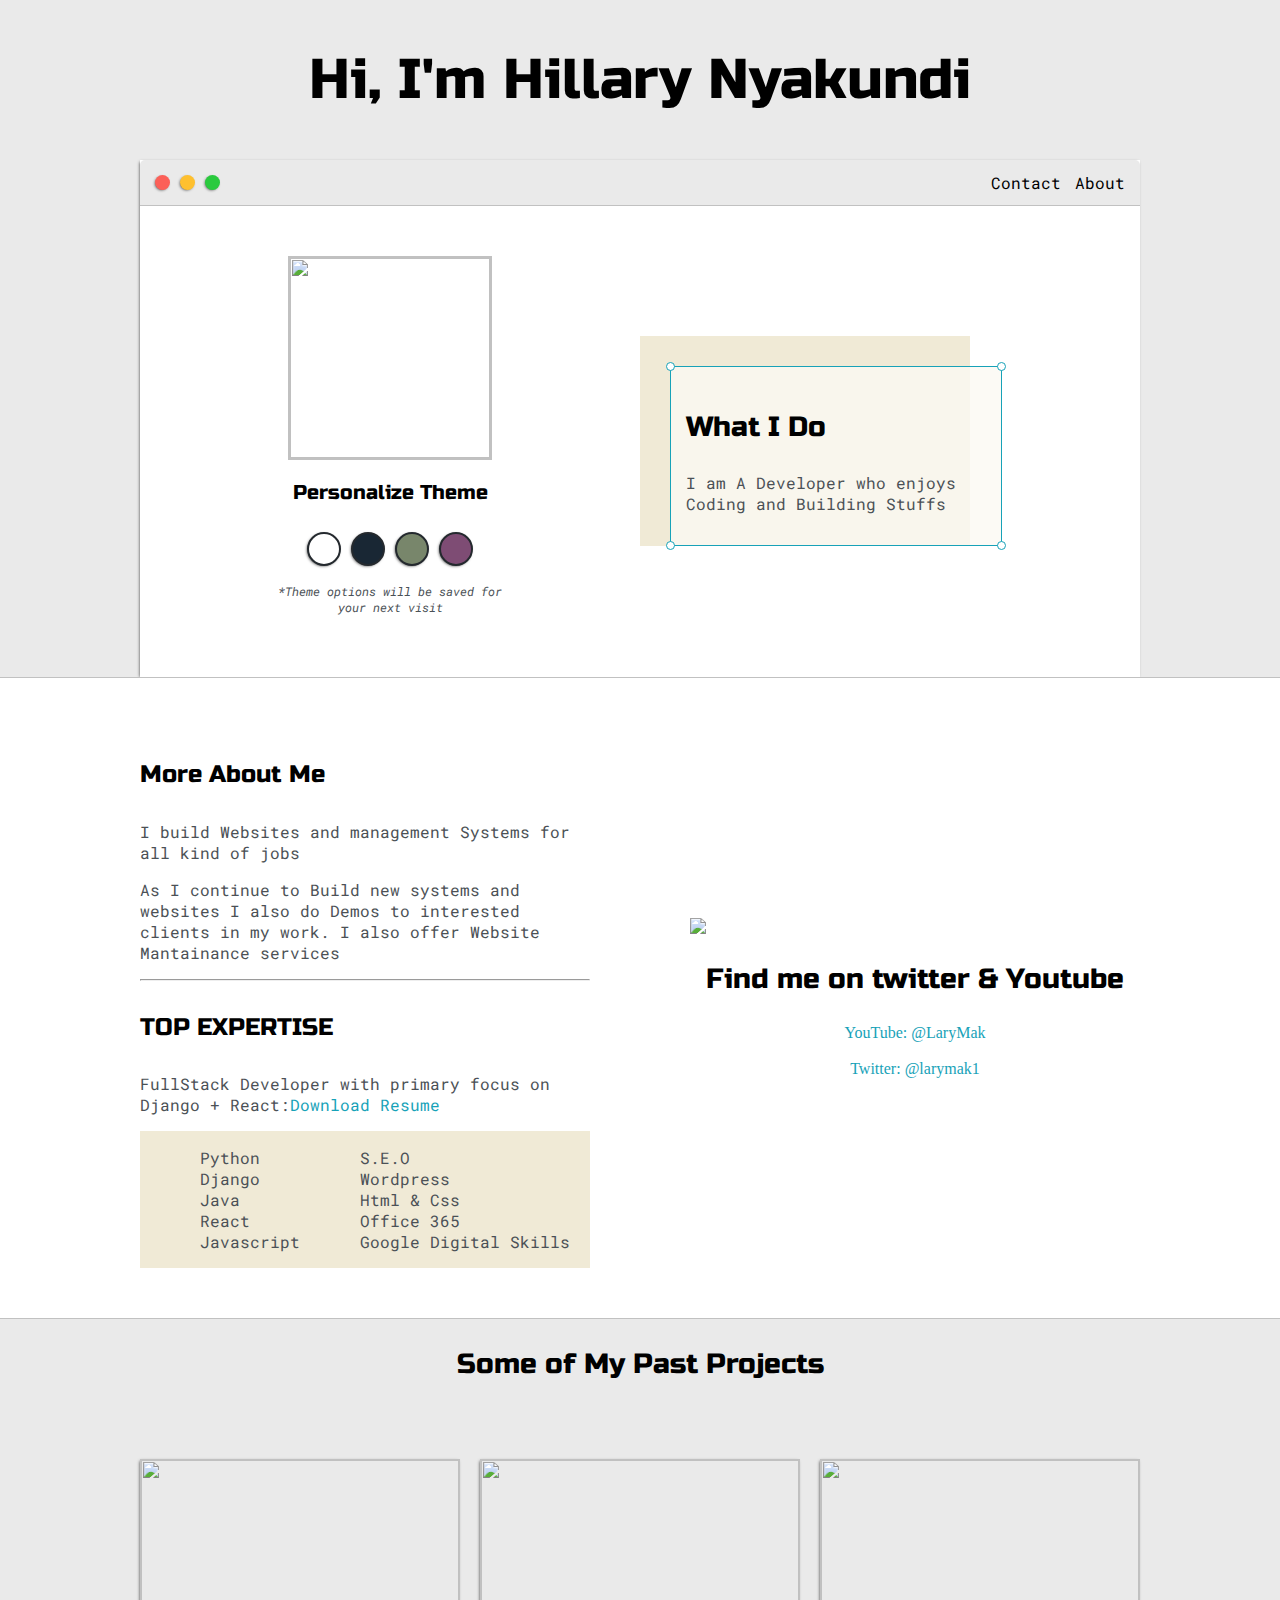
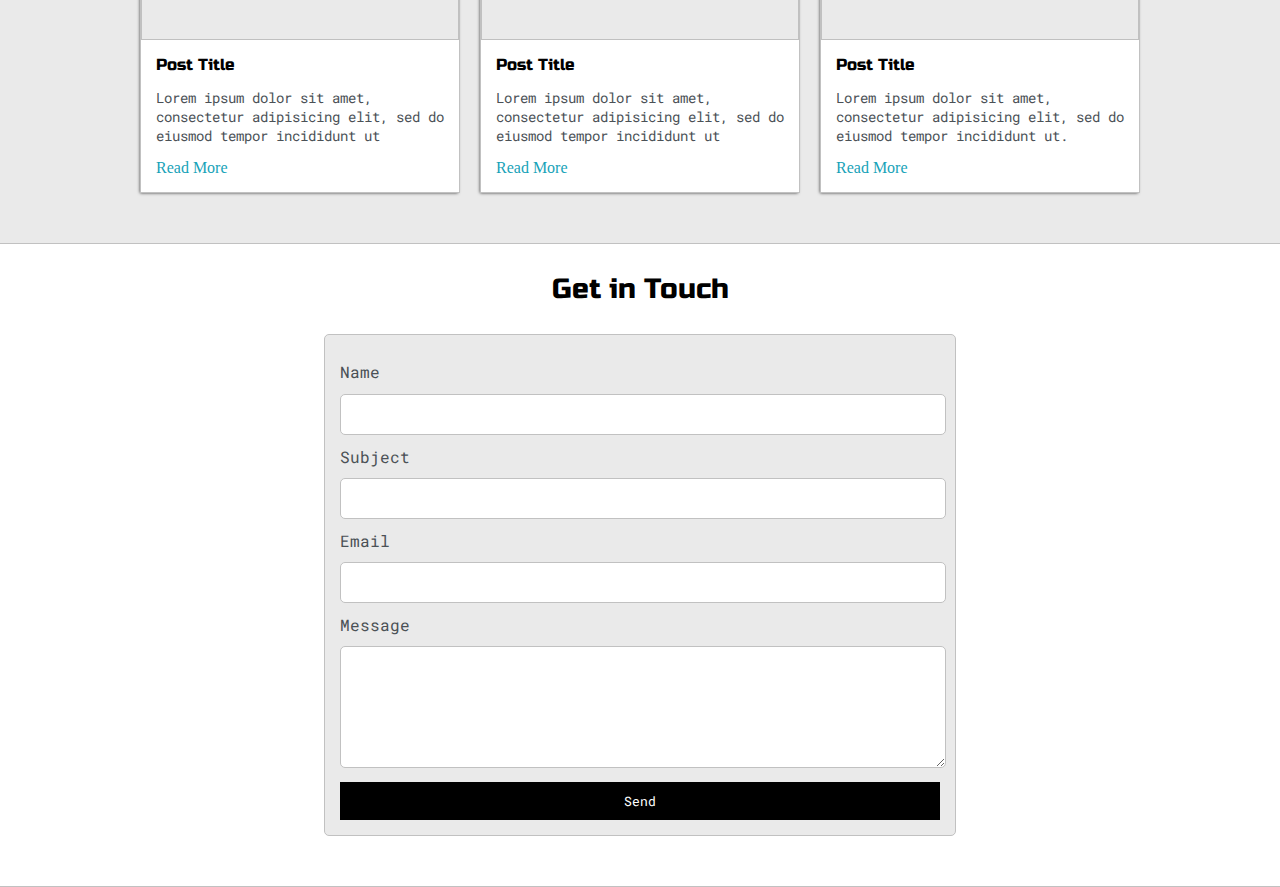
==== index.html @ bf17aab8 "The contain syour projects descriptions" ====
<!DOCTYPE html>
<html>
<head>
	<title>Hillary Nyakundi</title>

	<meta name="viewport" charset="utf-8" content="width=device-width, initial-scale, maximum-scale=1, minimum-scale=1"/>

	<link href="https://fonts.googleapis.com/css2?family=Russo+One&display=swap" rel="stylesheet">
	<link href="https://fonts.googleapis.com/css2?family=Roboto+Mono:wght@500&family=Russo+One&display=swap" rel="stylesheet">
	<link rel="stylesheet" type="text/css" href="default.css">
	<link id="theme-style" rel="stylesheet" type="text/css" href="">
</head>
<body>

<section class="s1">
	<div class="main-container">
		<div class="greeting-wrap">
			<h1>Hi, I'm Hillary Nyakundi</h1>
		</div>
		<div class="intro-wrapper">
			<div class="nav-wrapper">
				<div class="dots-wrapper">

					<div id="dot-1" class="browser-dot"></div>
					<div id="dot-2" class="browser-dot"></div>
					<div id="dot-3" class="browser-dot"></div>

				</div>
				<ul id="navigation">
					<li><a href="#">Contact</a></li>
					<li><a href="#">About</a></li>
				</ul>
			</div>
			<div class="left-column">
				<img id="profile-pik" src="images/post.jpg">
				<h5 style="text-align: center;line-height: 0;">Personalize Theme</h5>

				<div id="theme-option-wrapper">
					<div data-mode="light" id="light-mode" class="theme-dot"></div>
					<div data-mode="blue" id="blue-mode" class="theme-dot"></div>
					<div data-mode="green" id="green-mode" class="theme-dot"></div>
					<div data-mode="purple" id="purple-mode" class="theme-dot"></div>
				</div>
				<p id="settings-note">*Theme options will be saved for<br> your next visit</p>
			</div>
			<div class="right-column">
				<div id="preview-shadow">
					<div id="preview">
						<div id="corner-tl" class="corner"></div>
						<div id="corner-tr" class="corner"></div>
						<h3>What I Do</h3>
						<p>I am A Developer who enjoys Coding and Building Stuffs</p>
						<div id="corner-br" class="corner"></div>
						<div id="corner-bl" class="corner"></div>
					</div>
				</div>
			</div>
		</div>
	</div>
</section>

<section class="s2">
	<div class="main-container">

		<div class="about-wrapper">
			<div class="about-me">
				<h4>More About Me</h4>

				<p>I build Websites and management Systems for all kind of jobs</p>

				<p>As I continue to Build new systems and websites I also do Demos to interested clients in my work. I also offer Website Mantainance services</p>

				<hr>

				<h4>TOP EXPERTISE</h4>

				<p>FullStack Developer with primary focus on Django + React:<a target="_blank" href="resume.pdf">Download Resume</a></p>
				
				<div id="skills">
					<ul>
						<li>Python</li>
						<li>Django</li>
						<li>Java</li>
						<li>React</li>
						<li>Javascript</li>
						
					</ul>

					<ul>
						<li>S.E.O</li>
						<li>Wordpress</li>
						<li>Html & Css</li>
						<li>Office 365</li>
						<li>Google Digital Skills</li>
					</ul>
				</div>
			</div>

			<div class="social-links">
				<img id="social-image" src="images/late.png">
				<h3>Find me on twitter & Youtube</h3>
				<a target="_blank" href="#">YouTube: @LaryMak</a>
				<br>
				<a target="_blank" href="#">Twitter: @larymak1</a>
			</div>
		</div>

	</div>
</section>

<section class="s1">
	<div class="main-container">
		<h3 style="text-align: center;">Some of My Past Projects</h3>
		<div class="post-wrapper">

			<div>
				<div class="post">
					<img class="thumbnail" src="images/late.png">
					<div class="post-preview">
						<h6 class="post-title">Post Title</h6>
						<p class="post-intro">Lorem ipsum dolor sit amet, consectetur adipisicing elit, sed do eiusmod
						tempor incididunt ut</p>
						<a href="post.html">Read More</a>
					</div>
				</div>
			</div>

			<div>
				<div class="post">
					<img class="thumbnail" src="images/late.png">
					<div class="post-preview">
						<h6 class="post-title">Post Title</h6>
						<p class="post-intro">Lorem ipsum dolor sit amet, consectetur adipisicing elit, sed do eiusmod
						tempor incididunt ut</p>
						<a href="#">Read More</a>
					</div>
				</div>
			</div>

			<div>
				<div class="post">
					<img class="thumbnail" src="images/late.png">
					<div class="post-preview">
						<h6 class="post-title">Post Title</h6>
						<p class="post-intro">Lorem ipsum dolor sit amet, consectetur adipisicing elit, sed do eiusmod
						tempor incididunt ut.</p>
						<a href="#">Read More</a>
					</div>
				</div>
			</div>
		</div>
	</div>
</section>

<section class="s2">
	<div class="main-container">
		<h3 style="text-align: center;">Get in Touch</h3>

		<form id="contact-form">
			<label>Name</label>
			<input class="input-field" type="text" name="name">

			<label>Subject</label>
			<input class="input-field" type="text" name="subject">

			<label>Email</label>
			<input class="input-field" type="text" name="email">

			<label>Message</label>
			<textarea class="input-field" name="name"></textarea>

			<input id="submit-btn" type="submit" value="Send">
		</form>
	</div>
</section>

<script type="text/javascript" src="script.js"></script>

</body>
</html>
---- default.css ----
:root{
	--mainColor:#eaeaea;
	--secondaryColor:#fff;

	--borderColor:#c1c1c1;

	--mainText:black;
	--secondaryText:#4b5156;

	--themeDotBorder:#24292e;

	--previewShadow:#f0ead6;
	--previewBg:rgb(251, 249, 243, 0.8);

	--submitBtn: black;

}
html, body{
	padding: 0;
	margin: 0;
}

body *{
	transition: 0.3s;
}

h1, h2, h3, h4, h5, h6, strong{
	color: var(--mainText);
	font-family: 'Russo One', sans-serif;
	font-weight: 500;
}
p, li, span, label, input, textarea{
	color: var(--secondaryText);
	font-family: 'Roboto Mono', monospace;
}

a{
	text-decoration: none;
	color: #17a2b8;
}

ul{
	list-style: none;
}

h1{font-size: 56px;}
h2{font-size: 36px;}
h3{font-size: 28px;}
h4{font-size: 24px;}
h5{font-size: 20px;}
h6{font-size: 16px;}

.s1{
	background-color: var(--mainColor);
	border-bottom: 1px solid var(--borderColor);
	overflow: auto;
}

.s2{
	background-color: var(--secondaryColor);
	border-bottom: 1px solid var(--borderColor);
	overflow: auto;
}
.main-container{
	width: 1000px;
	margin: 0 auto;
}

.greeting-wrap{
	display: grid;
	text-align: center;
	align-content: center;
	min-height: 10em;
}

.intro-wrapper{
	background-color: var(--secondaryColor);
	border: 1px solid var(--borderColor)
	border-radius: 5px 5px 0 0;

	-webkit-box-shadow: 1px 1px 3px -1px rgba(0,0,0,0.75);
	-moz-box-shadow: -1px 1px 3px -1px rgba(0,0,0,0.75);
	box-shadow: -1px 1px 3px -1px rgba(0,0,0,0.75);
	/*box shadow generator*/
	display: grid;
	grid-template-columns: 1fr 1fr;
	grid-template-areas: 
	'nav-wrapper nav-wrapper'
	'left-column right-column'
	;
}

.nav-wrapper{
	grid-area: nav-wrapper;
	border-bottom: 1px solid var(--borderColor);
	display: flex;
	border-radius: 5px 5px 0 0;
	justify-content: space-between;
	align-items: center;
	background-color: var(--mainColor)
}

#navigation a{
	color: var(--mainText)
}

.dots-wrapper{
	display: flex;
	padding: 10px;
}

.browser-dot{
	background-color: black;
	height: 15px;
	width: 15px;
	border-radius: 50%;
	margin: 5px;
	-webkit-box-shadow: 1px 1px 3px -1px rgba(0,0,0,0.75);
	-moz-box-shadow: -1px 1px 3px -1px rgba(0,0,0,0.75);
	box-shadow: -1px 1px 3px -1px rgba(0,0,0,0.75);
}

#dot-1{
	background-color: #fc6058;
}

#dot-2{
	background-color: #fec02f;
}

#dot-3{
	background-color: #2aca3e;
}

#navigation{
	margin: 0;
	padding: 10px;
}

#navigation li{
	display: inline-block;
	margin-right: 5px;
	margin-left: 5px;  
}

.left-column{
	grid-area: left-column;
	padding-top: 50px;
	padding-bottom: 50px;
}

#profile-pik{
	display: block;
	margin: 0 auto;
	height: 200px;
	width: 200px;
	object-fit: cover;
	border: 2px solid var(--borderColor)
}

#theme-option-wrapper{
	display: flex;
	justify-content: center;
}

.theme-dot{
	height: 30px;
	width: 30px;
	background-color: black;
	border-radius: 50%;
	margin: 5px;
	border: 2px solid var(--themeDotBorder); 

	-webkit-box-shadow: 1px 1px 3px -1px rgba(0,0,0,0.75);
	-moz-box-shadow: -1px 1px 3px -1px rgba(0,0,0,0.75);
	box-shadow: -1px 1px 3px -1px rgba(0,0,0,0.75);
	cursor: pointer;
}

.theme-dot:hover{
	border-width: 5px;
}

#light-mode{
	background-color: #fff;
}

#blue-mode{
	background-color: #192734;
}

#green-mode{
	background-color: #78866b;
}

#purple-mode{
	background-color: #7e4c74;
}

#settings-note{
	font-size: 12px;
	font-style: italic;
	text-align: center;
}

.right-column{
	grid-area: right-column;
	display: grid;
	align-content: center;
	padding-top: 50px;
	padding-bottom: 50px;
}

#preview{
	width: 300px;
	border: 1.5px solid #17a2b8;
	background-color: var(--previewBg);
	padding: 15px;
	position: relative;
}

#preview-shadow{
	background-color: var(--previewShadow);
	width: 300px;
	height: 180px;
	padding-left: 30px;
	padding-top: 30px;
}

.corner{
	width: 7px;
	height: 7px;
	border-radius: 50%;
	border: 1.5px solid #17a2b8;
	background-color: #fff;
	position: absolute;
}

#corner-tl{
	top: -5px;
	left: -5px;
}

#corner-tr{
	top: -5px;
	right: -5px;
}

#corner-br{
	bottom: -5px;
	right: -5px;
}

#corner-bl{
	bottom: -5px;
	left: -5px;
}

.about-wrapper{
	display: grid;
	grid-template-columns: repeat(auto-fit, minmax(320px, 1fr)); 
	padding-bottom: 50px;
	padding-top: 50px;
	gap:100px;
}

#skills{
	display: flex;
	justify-content: space-evenly;
	background-color: var(--previewShadow);
}

.social-links{
	display: grid;
	align-content: center;
	text-align: center;
}

#social-image{
	width: 100%;
}

.post-wrapper{
	display: grid;
	grid-template-columns: repeat(auto-fit, 320px);
	gap: 20px;
	justify-content: center;
	padding-top: 50px;
	padding-bottom: 50px;
}

.post{
	border:1px solid var(--borderColor);
	-webkit-box-shadow: 1px 1px 3px -1px rgba(0,0,0,0.75);
	-moz-box-shadow: -1px 1px 3px -1px rgba(0,0,0,0.75);
	box-shadow: -1px 1px 3px -1px rgba(0,0,0,0.75);
}

.post-preview{
	background-color: #fff;
	padding: 15px;
}

.post-title{
	color: black;
	margin: 0;
}

.post-intro{
	color: #4b5156;
	font-size: 14px;
}

.thumbnail{
	width: 100%;
	height: 180px;
	display: block;
	object-fit: cover;
}

#contact-form{
	display: block;
	max-width: 600px;
	margin: 0 auto;
	border: 1px solid var(--borderColor);
	padding: 15px;
	border-radius: 5px;
	background-color: var(--mainColor);
	margin-bottom: 50px;
}

#contact-form label{
	line-height: 2.7em;
}

#contact-form textarea{
	min-height: 100px;
	font-size: 14px;
}

.input-field{
	width: 100%;
	padding-top: 10px;
	padding-bottom:10px; 
	background-color: var(--secondaryColor);
	border-radius: 5px;
	border:1px solid var(--borderColor);
	font-size: 14px;
}

#submit-btn{
	margin-top: 10px;
	width: 100%;
	padding-top: 10px;
	padding-bottom: 10px;
	color: #fff;
	background-color: var(--submitBtn);
	border:none;
}

@media screen and (max-width: 1000px){
	.main-container{
		width: 95%;
	}
}

@media screen and (max-width: 800px){
	.intro-wrapper{
		grid-template-columns: 1fr;
		grid-template-areas: 
		'nav-wrapper'
		'left-column'
		'right-column'
		;
	}
	.right-column{
		justify-content: center;
	}
}
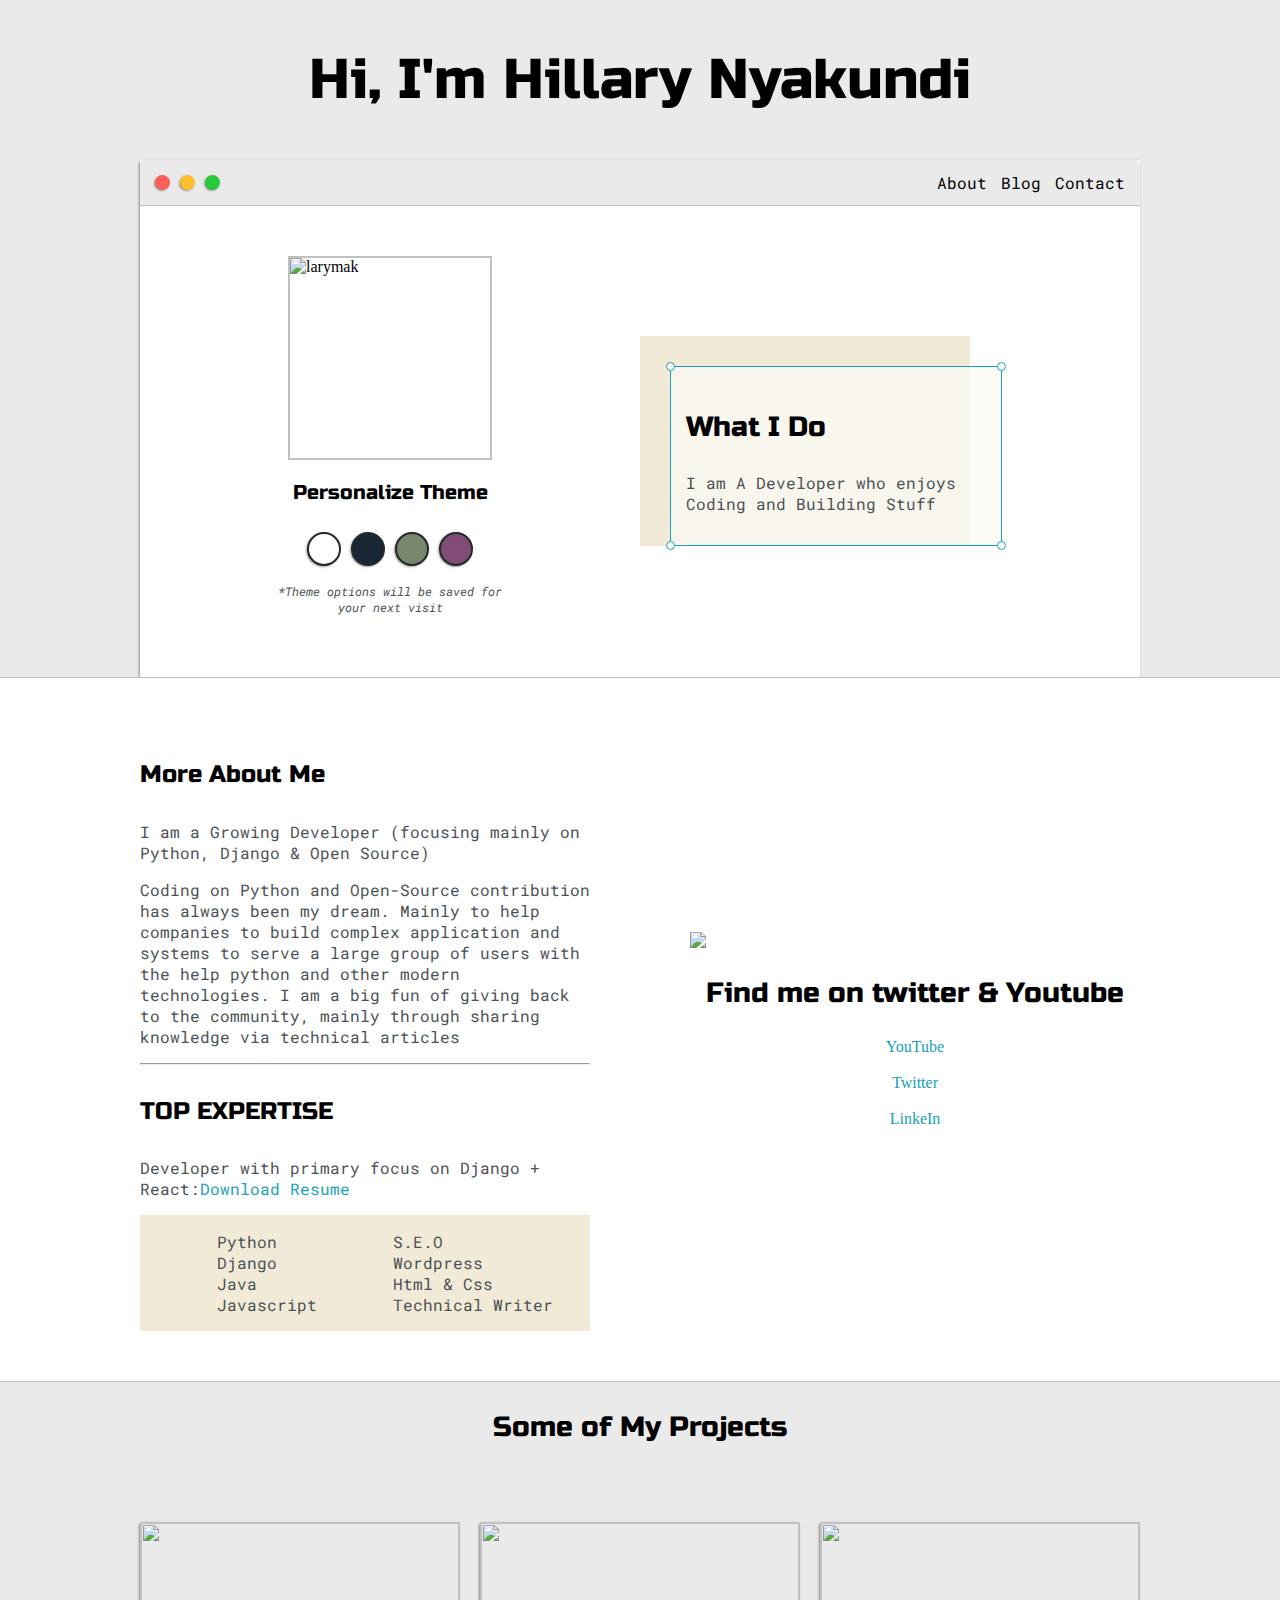
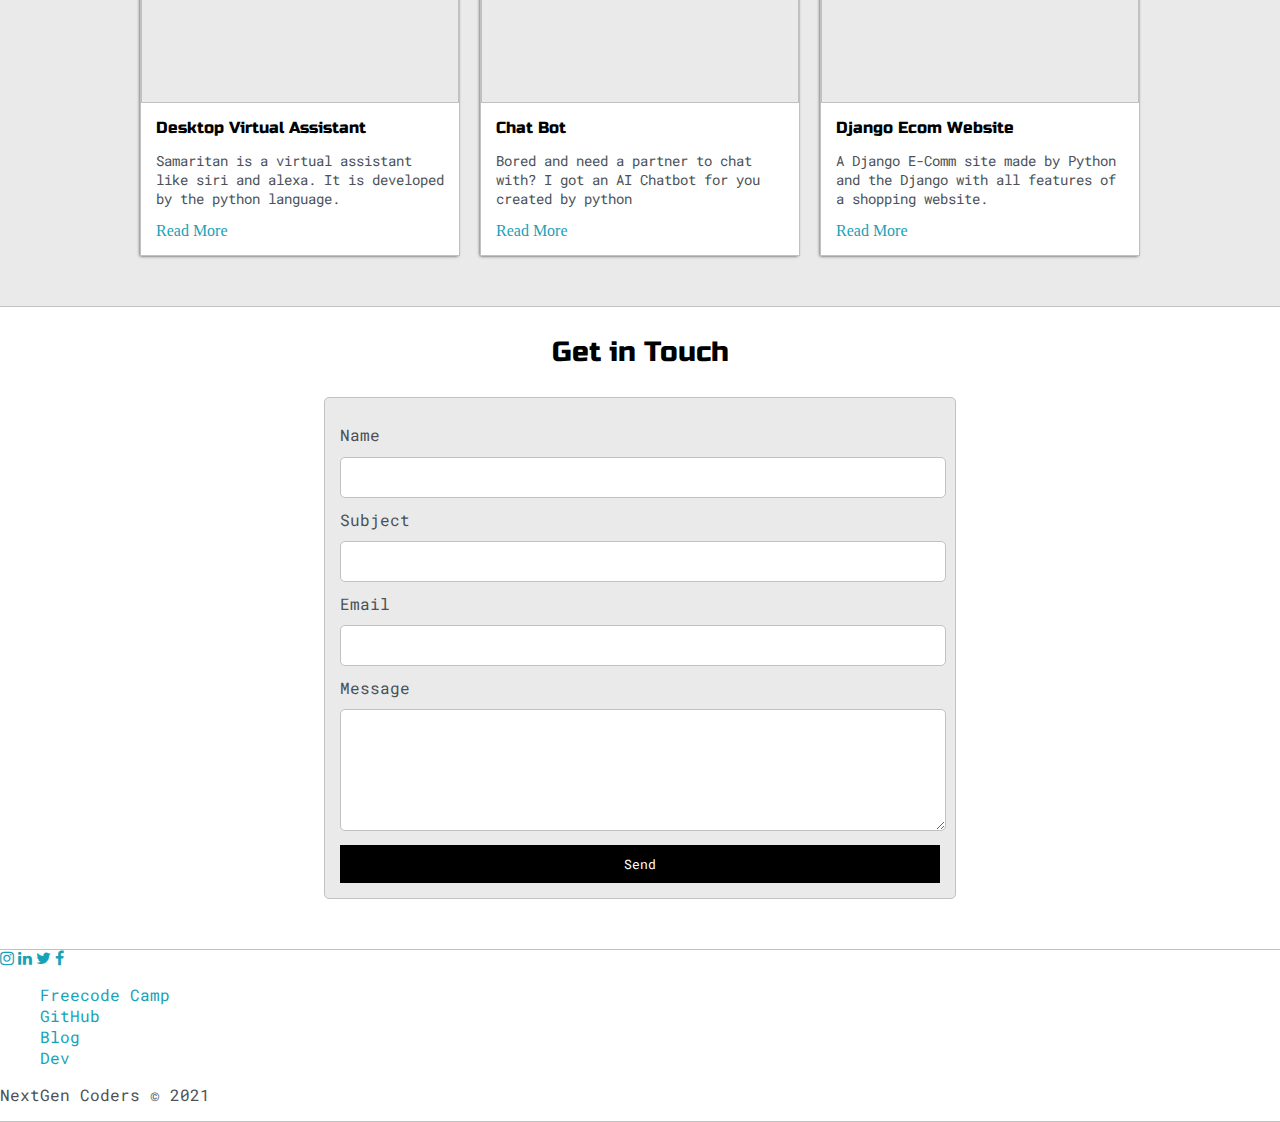
==== commit 3931db85: "Updated on about me" ====
--- a/index.html
+++ b/index.html
@@ -1,12 +1,16 @@
 <!DOCTYPE html>
-<html>
+<html lang="en">
 <head>
-	<title>Hillary Nyakundi</title>
+	<title>Hillary Nyakundi:  Growing Developer</title>
+
+	<meta name="description" content="Hillary Nyakundi 'Growing Developer'   is a self-taught Developer on both Front End and Use of CMS.
+	Also loves Python, from Nairobi, Kenya">
 
 	<meta name="viewport" charset="utf-8" content="width=device-width, initial-scale, maximum-scale=1, minimum-scale=1"/>
 
 	<link href="https://fonts.googleapis.com/css2?family=Russo+One&display=swap" rel="stylesheet">
 	<link href="https://fonts.googleapis.com/css2?family=Roboto+Mono:wght@500&family=Russo+One&display=swap" rel="stylesheet">
+	<link rel="stylesheet" href="https://cdnjs.cloudflare.com/ajax/libs/font-awesome/4.7.0/css/font-awesome.css" />
 	<link rel="stylesheet" type="text/css" href="default.css">
 	<link id="theme-style" rel="stylesheet" type="text/css" href="">
 </head>
@@ -27,12 +31,13 @@
 
 				</div>
 				<ul id="navigation">
-					<li><a href="#">Contact</a></li>
-					<li><a href="#">About</a></li>
+					<li><a href="#about-me">About</a></li>
+					<li><a href="https://larymak.hashnode.dev/">Blog</a></li>
+					<li><a href="#contact">Contact</a></li>
 				</ul>
 			</div>
 			<div class="left-column">
-				<img id="profile-pik" src="images/post.jpg">
+				<img id="profile-pik" src="images/prof.png" alt="larymak">
 				<h5 style="text-align: center;line-height: 0;">Personalize Theme</h5>
 
 				<div id="theme-option-wrapper">
@@ -49,7 +54,7 @@
 						<div id="corner-tl" class="corner"></div>
 						<div id="corner-tr" class="corner"></div>
 						<h3>What I Do</h3>
-						<p>I am A Developer who enjoys Coding and Building Stuffs</p>
+						<p>I am A Developer who enjoys Coding and Building Stuff</p>
 						<div id="corner-br" class="corner"></div>
 						<div id="corner-bl" class="corner"></div>
 					</div>
@@ -64,24 +69,24 @@
 
 		<div class="about-wrapper">
 			<div class="about-me">
-				<h4>More About Me</h4>
-
-				<p>I build Websites and management Systems for all kind of jobs</p>
-
-				<p>As I continue to Build new systems and websites I also do Demos to interested clients in my work. I also offer Website Mantainance services</p>
+				<h4 id="about-me">More About Me</h4>
+
+				<p>I am a Growing Developer (focusing mainly on Python, Django & Open Source)</p>
+
+				<p>Coding on Python and Open-Source contribution has always been my dream. Mainly to help companies to build complex application and systems to serve a large group of users with the help python and other modern technologies.
+					I am a big fun of giving back to the community, mainly through sharing knowledge via technical articles</p>
 
 				<hr>
 
 				<h4>TOP EXPERTISE</h4>
 
-				<p>FullStack Developer with primary focus on Django + React:<a target="_blank" href="resume.pdf">Download Resume</a></p>
+				<p>Developer with primary focus on Django + React:<a target="_blank" href="./images/resume.pdf">Download Resume</a></p>
 				
 				<div id="skills">
 					<ul>
 						<li>Python</li>
 						<li>Django</li>
 						<li>Java</li>
-						<li>React</li>
 						<li>Javascript</li>
 						
 					</ul>
@@ -90,18 +95,19 @@
 						<li>S.E.O</li>
 						<li>Wordpress</li>
 						<li>Html & Css</li>
-						<li>Office 365</li>
-						<li>Google Digital Skills</li>
+						<li>Technical Writer</li>
 					</ul>
 				</div>
 			</div>
 
 			<div class="social-links">
-				<img id="social-image" src="images/late.png">
+				<img id="social-image" src="images/cover.png">
 				<h3>Find me on twitter & Youtube</h3>
-				<a target="_blank" href="#">YouTube: @LaryMak</a>
+				<a target="_blank" href="https://www.youtube.com/channel/UCrT1ARRZfLOuf6nc_97eXEg">YouTube</a>
 				<br>
-				<a target="_blank" href="#">Twitter: @larymak1</a>
+				<a target="_blank" href="https://twitter.com/larymak1">Twitter</a>
+				<br>
+				<a target="_blank" href="https://www.linkedin.com/in/hillary-nyakundi-3a64b11ab/">LinkeIn</a>
 			</div>
 		</div>
 
@@ -110,16 +116,16 @@
 
 <section class="s1">
 	<div class="main-container">
-		<h3 style="text-align: center;">Some of My Past Projects</h3>
+		<h3 style="text-align: center;">Some of My Projects</h3>
 		<div class="post-wrapper">
 
 			<div>
 				<div class="post">
-					<img class="thumbnail" src="images/late.png">
+					<img class="thumbnail" src="images/virtual.jpg">
 					<div class="post-preview">
-						<h6 class="post-title">Post Title</h6>
-						<p class="post-intro">Lorem ipsum dolor sit amet, consectetur adipisicing elit, sed do eiusmod
-						tempor incididunt ut</p>
+						<h6 class="post-title">Desktop Virtual Assistant</h6>
+						<p class="post-intro">Samaritan is a virtual assistant like siri and alexa. 
+							It is developed by the python language.</p>
 						<a href="post.html">Read More</a>
 					</div>
 				</div>
@@ -127,24 +133,25 @@
 
 			<div>
 				<div class="post">
-					<img class="thumbnail" src="images/late.png">
+					<img class="thumbnail" src="images/chat.jpeg">
 					<div class="post-preview">
-						<h6 class="post-title">Post Title</h6>
-						<p class="post-intro">Lorem ipsum dolor sit amet, consectetur adipisicing elit, sed do eiusmod
-						tempor incididunt ut</p>
-						<a href="#">Read More</a>
+						<h6 class="post-title">Chat Bot</h6>
+						<p class="post-intro">Bored and need a partner to chat with? I got an AI Chatbot for you							
+							created by python</p>
+						<a href="https://github.com/larymak/chatbot/tree/master">Read More</a>
 					</div>
 				</div>
 			</div>
 
 			<div>
 				<div class="post">
-					<img class="thumbnail" src="images/late.png">
+					<img class="thumbnail" src="images/ecom.png">
 					<div class="post-preview">
-						<h6 class="post-title">Post Title</h6>
-						<p class="post-intro">Lorem ipsum dolor sit amet, consectetur adipisicing elit, sed do eiusmod
-						tempor incididunt ut.</p>
-						<a href="#">Read More</a>
+						<h6 class="post-title">Django Ecom Website</h6>
+						<p class="post-intro">A Django E-Comm site made by Python and the Django with all
+							features of a shopping website.
+						</p>
+						<a href="https://github.com/larymak/Django-Ecom-Website">Read More</a>
 					</div>
 				</div>
 			</div>
@@ -154,17 +161,17 @@
 
 <section class="s2">
 	<div class="main-container">
-		<h3 style="text-align: center;">Get in Touch</h3>
-
-		<form id="contact-form">
+		<h3 id="contact" style="text-align: center;">Get in Touch</h3>
+
+		<form id="contact-form" action="https://formsubmit.co/larymak4@gmail.com" method="POST">
 			<label>Name</label>
-			<input class="input-field" type="text" name="name">
+			<input class="input-field" type="text" name="name" required>
 
 			<label>Subject</label>
 			<input class="input-field" type="text" name="subject">
 
 			<label>Email</label>
-			<input class="input-field" type="text" name="email">
+			<input class="input-field" type="text" name="email" required>
 
 			<label>Message</label>
 			<textarea class="input-field" name="name"></textarea>
@@ -174,7 +181,26 @@
 	</div>
 </section>
 
+<section class="s2">
+	<div class="footer-basic">
+		<footer>
+			<div class="social">
+				<a target="_blank" href="https://www.instagram.com/nextgencoders/"><i class="fa fa-instagram"></i></a>
+				<a target="_blank" href="https://www.linkedin.com/in/hillary-nyakundi-3a64b11ab/"><i class="fa fa-linkedin"></i></a>
+				<a target="_blank" href="https://twitter.com/larymak1"><i class="fa fa-twitter"></i></a>
+				<a target="_blank" href="#"><i class="fa fa-facebook"></i></a>
+			</div>
+			<ul class="list-inline">
+				<li class="list-inline-item"><a href="https://www.freecodecamp.org/news/author/larymak/">Freecode Camp</a></li>
+				<li class="list-inline-item"><a href="https://github.com/larymak">GitHub</a></li>
+				<li class="list-inline-item"><a href="https://larymak.hashnode.dev/">Blog</a></li>				
+				<li class="list-inline-item"><a href="https://dev.to/larymak">Dev</a></li>
+			</ul>
+			<p class="copyright">NextGen Coders © 2021</p>
+		</footer>
+	</div>
+</section>
 <script type="text/javascript" src="script.js"></script>
 
 </body>
-</html>+</html>
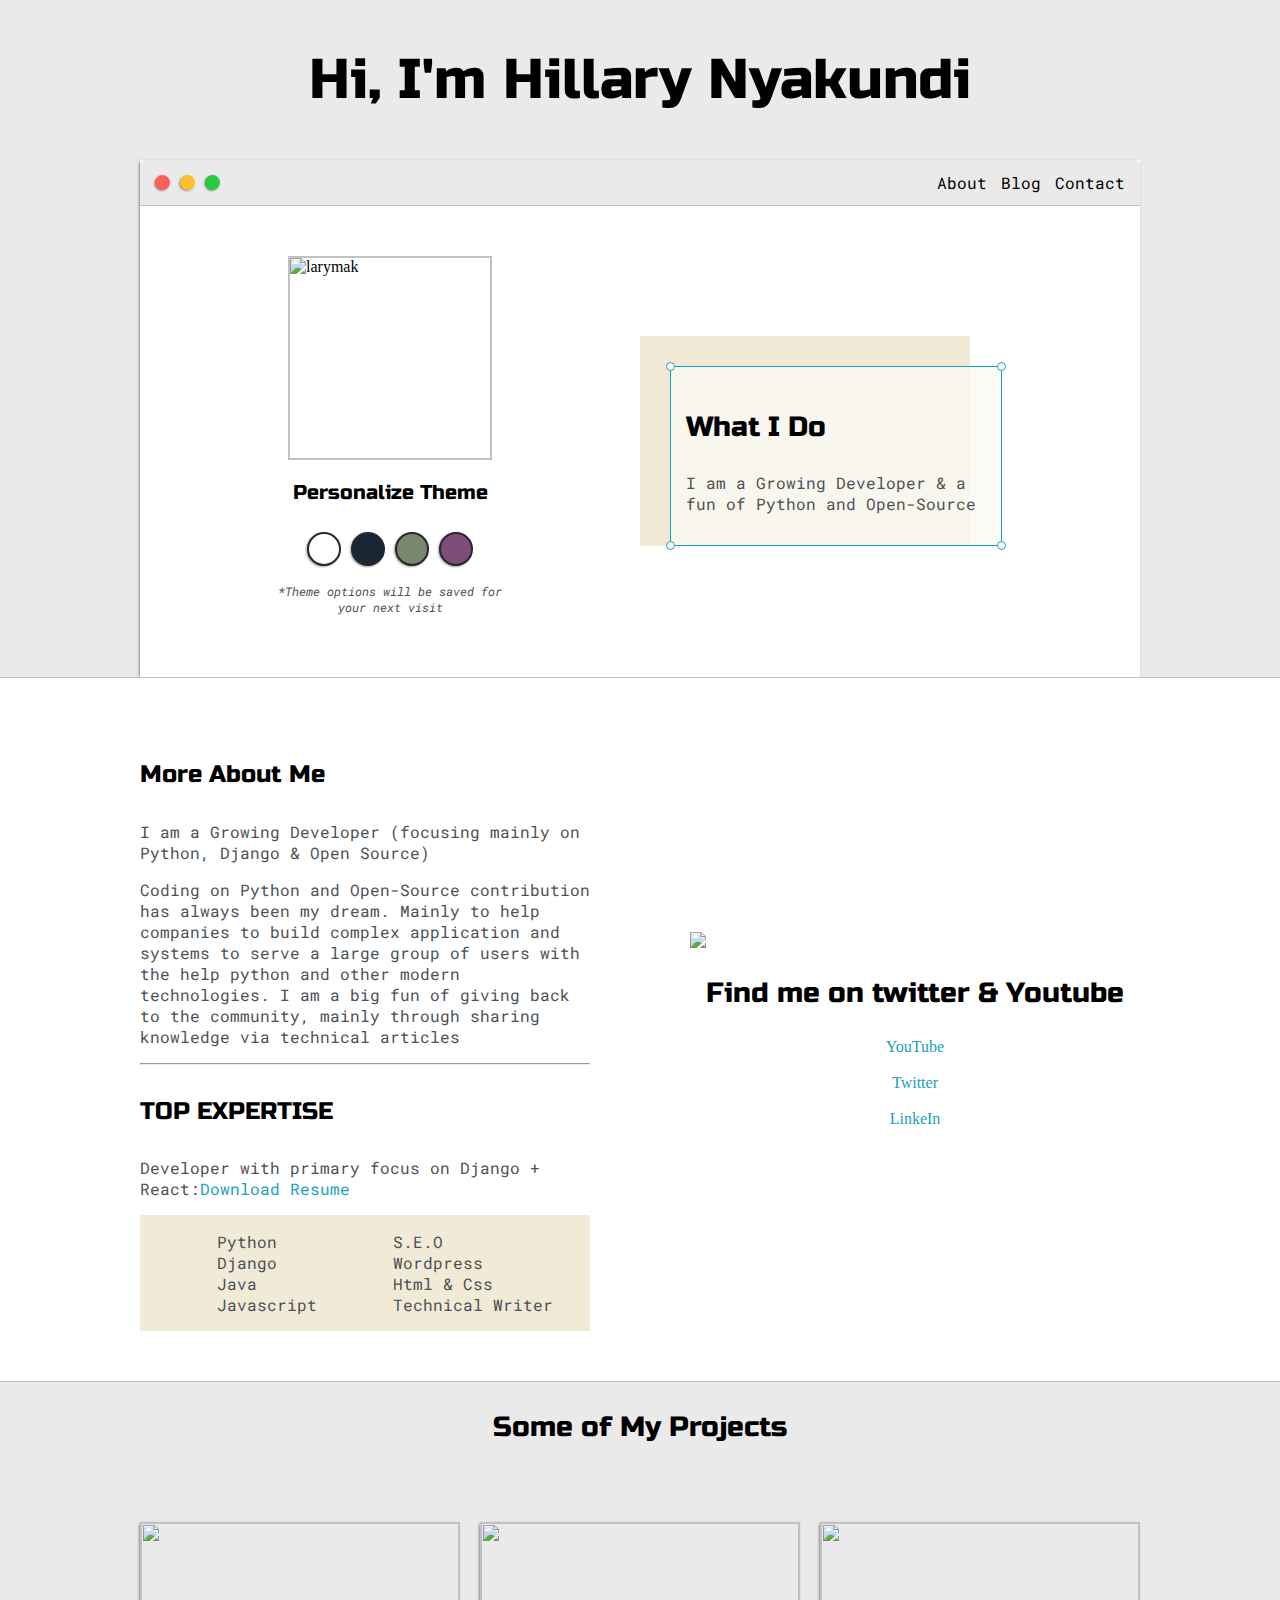
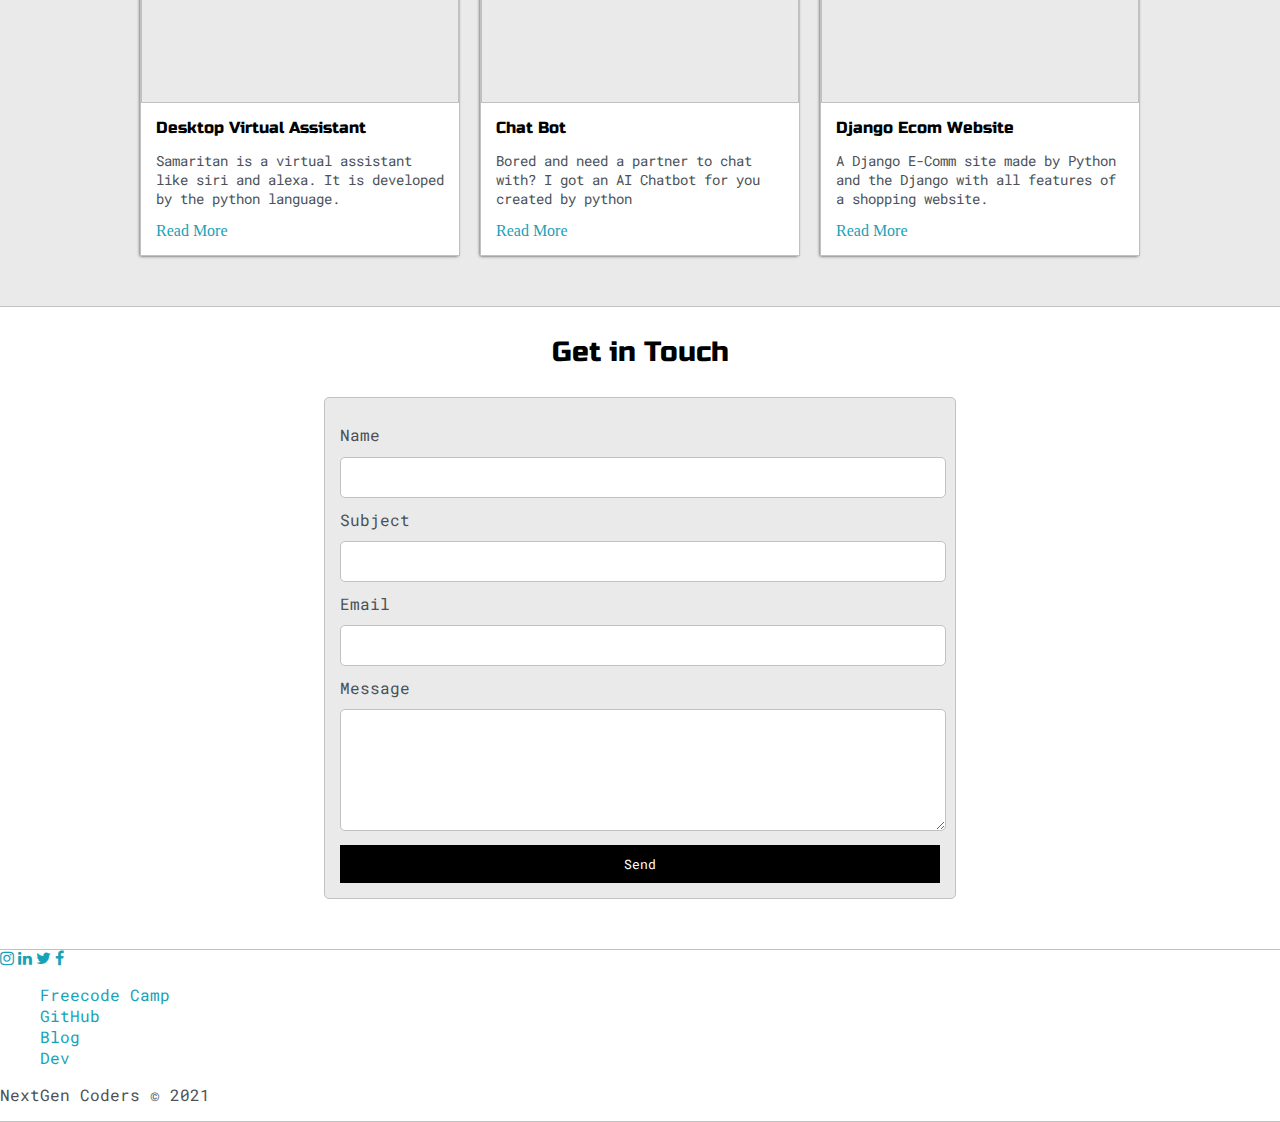
==== commit 79d3eff6: "Update index.html" ====
--- a/index.html
+++ b/index.html
@@ -54,7 +54,7 @@
 						<div id="corner-tl" class="corner"></div>
 						<div id="corner-tr" class="corner"></div>
 						<h3>What I Do</h3>
-						<p>I am A Developer who enjoys Coding and Building Stuff</p>
+						<p>I am a Growing Developer & a fun of Python and Open-Source</p>
 						<div id="corner-br" class="corner"></div>
 						<div id="corner-bl" class="corner"></div>
 					</div>
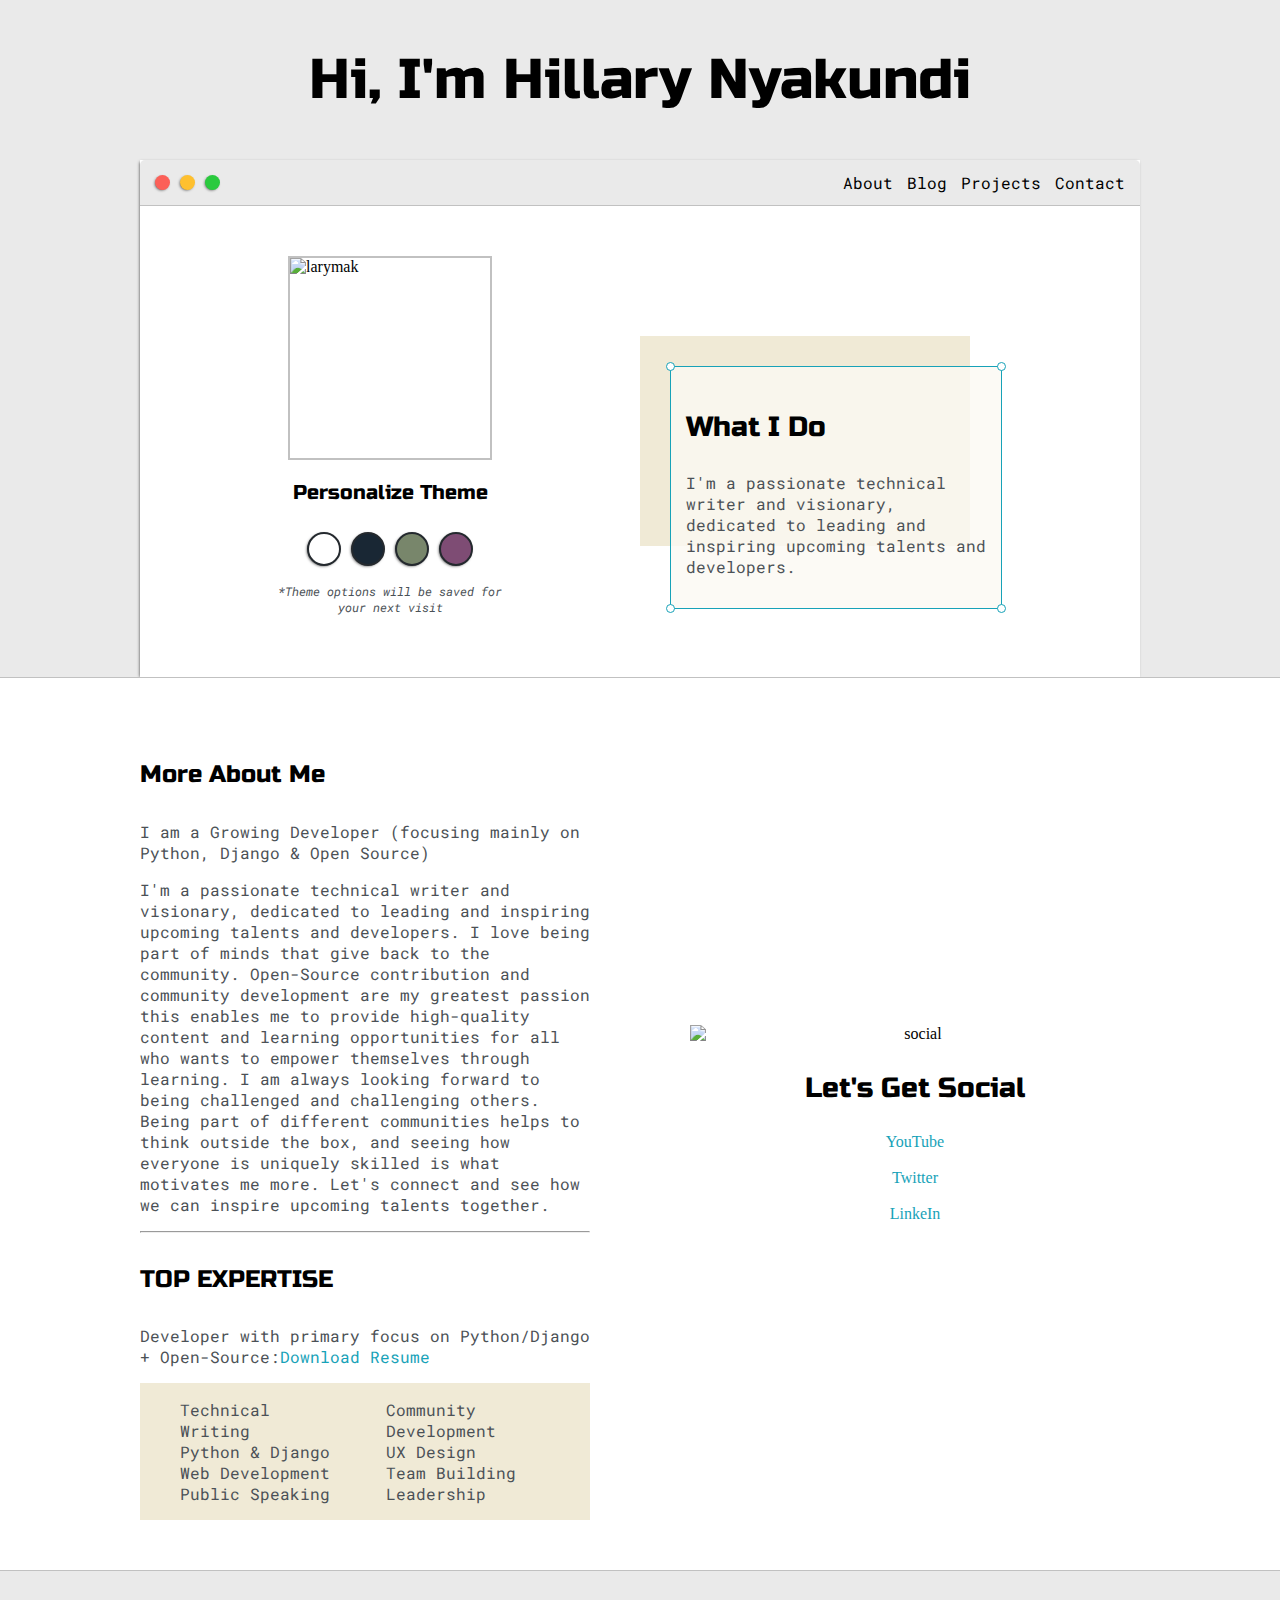
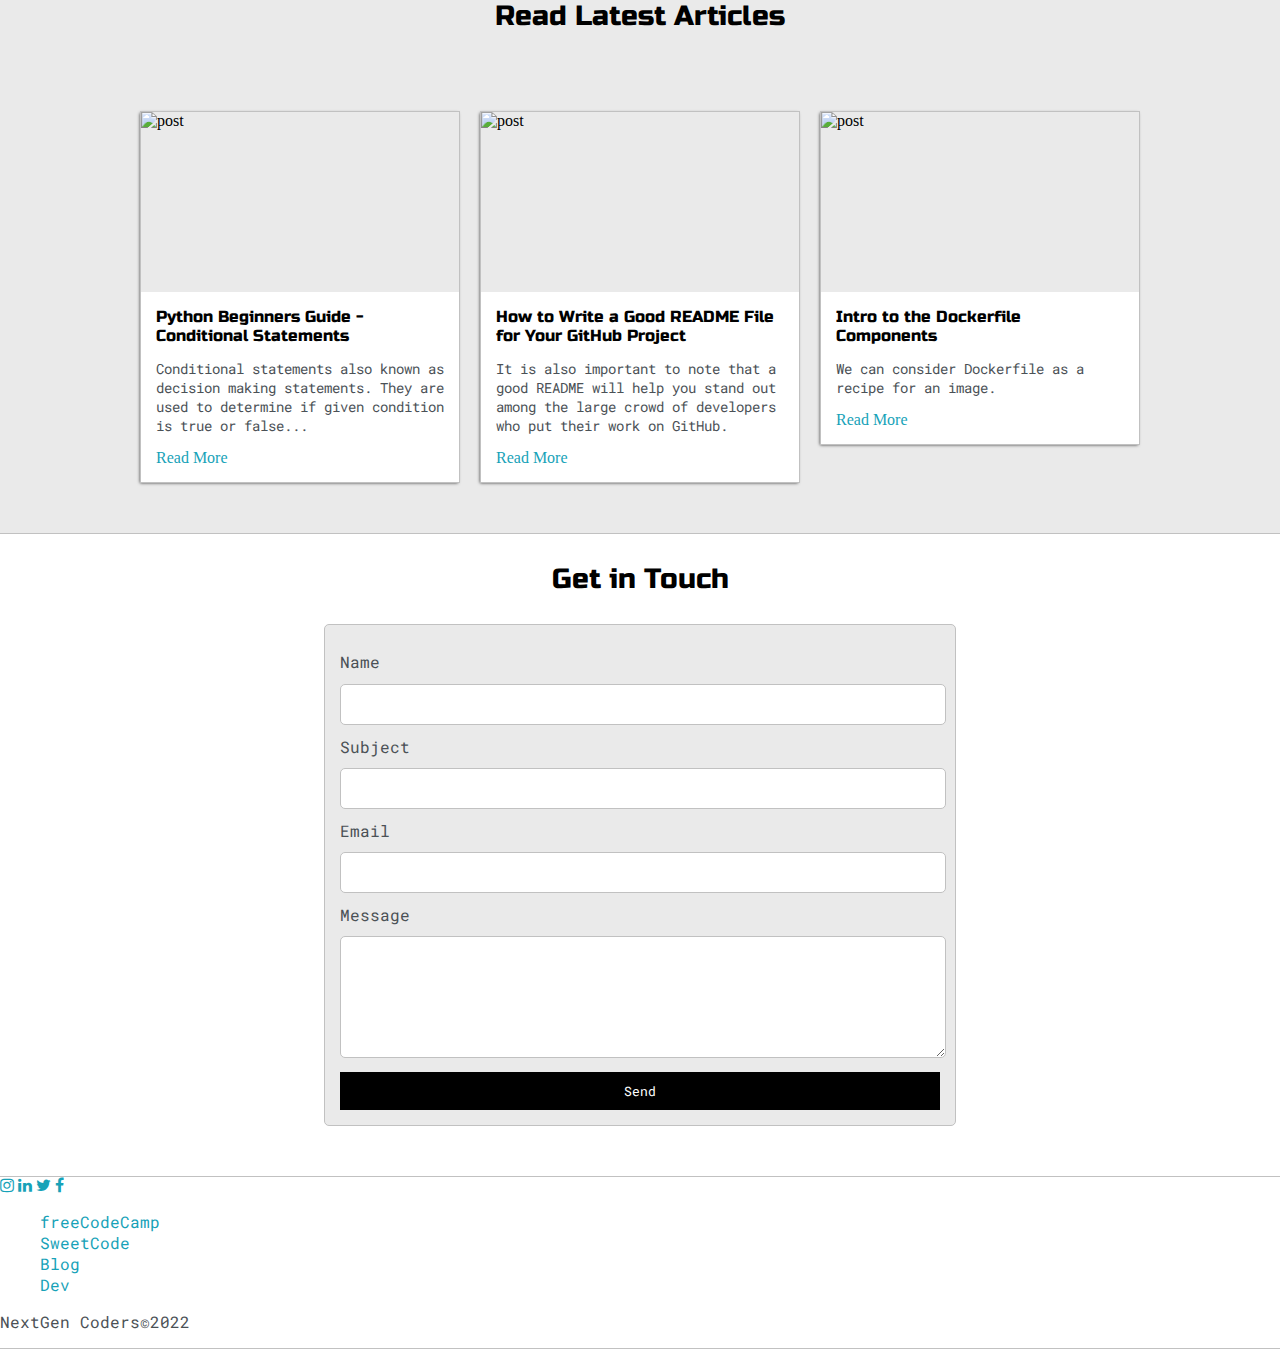
==== commit 3e04bdf4: "Updates" ====
--- a/index.html
+++ b/index.html
@@ -1,206 +1,300 @@
 <!DOCTYPE html>
 <html lang="en">
-<head>
-	<title>Hillary Nyakundi:  Growing Developer</title>
-
-	<meta name="description" content="Hillary Nyakundi 'Growing Developer'   is a self-taught Developer on both Front End and Use of CMS.
-	Also loves Python, from Nairobi, Kenya">
-
-	<meta name="viewport" charset="utf-8" content="width=device-width, initial-scale, maximum-scale=1, minimum-scale=1"/>
-
-	<link href="https://fonts.googleapis.com/css2?family=Russo+One&display=swap" rel="stylesheet">
-	<link href="https://fonts.googleapis.com/css2?family=Roboto+Mono:wght@500&family=Russo+One&display=swap" rel="stylesheet">
-	<link rel="stylesheet" href="https://cdnjs.cloudflare.com/ajax/libs/font-awesome/4.7.0/css/font-awesome.css" />
-	<link rel="stylesheet" type="text/css" href="default.css">
-	<link id="theme-style" rel="stylesheet" type="text/css" href="">
-</head>
-<body>
-
-<section class="s1">
-	<div class="main-container">
-		<div class="greeting-wrap">
-			<h1>Hi, I'm Hillary Nyakundi</h1>
-		</div>
-		<div class="intro-wrapper">
-			<div class="nav-wrapper">
-				<div class="dots-wrapper">
-
-					<div id="dot-1" class="browser-dot"></div>
-					<div id="dot-2" class="browser-dot"></div>
-					<div id="dot-3" class="browser-dot"></div>
-
-				</div>
-				<ul id="navigation">
-					<li><a href="#about-me">About</a></li>
-					<li><a href="https://larymak.hashnode.dev/">Blog</a></li>
-					<li><a href="#contact">Contact</a></li>
-				</ul>
-			</div>
-			<div class="left-column">
-				<img id="profile-pik" src="images/prof.png" alt="larymak">
-				<h5 style="text-align: center;line-height: 0;">Personalize Theme</h5>
-
-				<div id="theme-option-wrapper">
-					<div data-mode="light" id="light-mode" class="theme-dot"></div>
-					<div data-mode="blue" id="blue-mode" class="theme-dot"></div>
-					<div data-mode="green" id="green-mode" class="theme-dot"></div>
-					<div data-mode="purple" id="purple-mode" class="theme-dot"></div>
-				</div>
-				<p id="settings-note">*Theme options will be saved for<br> your next visit</p>
-			</div>
-			<div class="right-column">
-				<div id="preview-shadow">
-					<div id="preview">
-						<div id="corner-tl" class="corner"></div>
-						<div id="corner-tr" class="corner"></div>
-						<h3>What I Do</h3>
-						<p>I am a Growing Developer & a fun of Python and Open-Source</p>
-						<div id="corner-br" class="corner"></div>
-						<div id="corner-bl" class="corner"></div>
-					</div>
-				</div>
-			</div>
-		</div>
-	</div>
-</section>
-
-<section class="s2">
-	<div class="main-container">
-
-		<div class="about-wrapper">
-			<div class="about-me">
-				<h4 id="about-me">More About Me</h4>
-
-				<p>I am a Growing Developer (focusing mainly on Python, Django & Open Source)</p>
-
-				<p>Coding on Python and Open-Source contribution has always been my dream. Mainly to help companies to build complex application and systems to serve a large group of users with the help python and other modern technologies.
-					I am a big fun of giving back to the community, mainly through sharing knowledge via technical articles</p>
-
-				<hr>
-
-				<h4>TOP EXPERTISE</h4>
-
-				<p>Developer with primary focus on Django + React:<a target="_blank" href="./images/resume.pdf">Download Resume</a></p>
-				
-				<div id="skills">
-					<ul>
-						<li>Python</li>
-						<li>Django</li>
-						<li>Java</li>
-						<li>Javascript</li>
-						
-					</ul>
-
-					<ul>
-						<li>S.E.O</li>
-						<li>Wordpress</li>
-						<li>Html & Css</li>
-						<li>Technical Writer</li>
-					</ul>
-				</div>
-			</div>
-
-			<div class="social-links">
-				<img id="social-image" src="images/cover.png">
-				<h3>Find me on twitter & Youtube</h3>
-				<a target="_blank" href="https://www.youtube.com/channel/UCrT1ARRZfLOuf6nc_97eXEg">YouTube</a>
-				<br>
-				<a target="_blank" href="https://twitter.com/larymak1">Twitter</a>
-				<br>
-				<a target="_blank" href="https://www.linkedin.com/in/hillary-nyakundi-3a64b11ab/">LinkeIn</a>
-			</div>
-		</div>
-
-	</div>
-</section>
-
-<section class="s1">
-	<div class="main-container">
-		<h3 style="text-align: center;">Some of My Projects</h3>
-		<div class="post-wrapper">
-
-			<div>
-				<div class="post">
-					<img class="thumbnail" src="images/virtual.jpg">
-					<div class="post-preview">
-						<h6 class="post-title">Desktop Virtual Assistant</h6>
-						<p class="post-intro">Samaritan is a virtual assistant like siri and alexa. 
-							It is developed by the python language.</p>
-						<a href="post.html">Read More</a>
-					</div>
-				</div>
-			</div>
-
-			<div>
-				<div class="post">
-					<img class="thumbnail" src="images/chat.jpeg">
-					<div class="post-preview">
-						<h6 class="post-title">Chat Bot</h6>
-						<p class="post-intro">Bored and need a partner to chat with? I got an AI Chatbot for you							
-							created by python</p>
-						<a href="https://github.com/larymak/chatbot/tree/master">Read More</a>
-					</div>
-				</div>
-			</div>
-
-			<div>
-				<div class="post">
-					<img class="thumbnail" src="images/ecom.png">
-					<div class="post-preview">
-						<h6 class="post-title">Django Ecom Website</h6>
-						<p class="post-intro">A Django E-Comm site made by Python and the Django with all
-							features of a shopping website.
-						</p>
-						<a href="https://github.com/larymak/Django-Ecom-Website">Read More</a>
-					</div>
-				</div>
-			</div>
-		</div>
-	</div>
-</section>
-
-<section class="s2">
-	<div class="main-container">
-		<h3 id="contact" style="text-align: center;">Get in Touch</h3>
-
-		<form id="contact-form" action="https://formsubmit.co/larymak4@gmail.com" method="POST">
-			<label>Name</label>
-			<input class="input-field" type="text" name="name" required>
-
-			<label>Subject</label>
-			<input class="input-field" type="text" name="subject">
-
-			<label>Email</label>
-			<input class="input-field" type="text" name="email" required>
-
-			<label>Message</label>
-			<textarea class="input-field" name="name"></textarea>
-
-			<input id="submit-btn" type="submit" value="Send">
-		</form>
-	</div>
-</section>
-
-<section class="s2">
-	<div class="footer-basic">
-		<footer>
-			<div class="social">
-				<a target="_blank" href="https://www.instagram.com/nextgencoders/"><i class="fa fa-instagram"></i></a>
-				<a target="_blank" href="https://www.linkedin.com/in/hillary-nyakundi-3a64b11ab/"><i class="fa fa-linkedin"></i></a>
-				<a target="_blank" href="https://twitter.com/larymak1"><i class="fa fa-twitter"></i></a>
-				<a target="_blank" href="#"><i class="fa fa-facebook"></i></a>
-			</div>
-			<ul class="list-inline">
-				<li class="list-inline-item"><a href="https://www.freecodecamp.org/news/author/larymak/">Freecode Camp</a></li>
-				<li class="list-inline-item"><a href="https://github.com/larymak">GitHub</a></li>
-				<li class="list-inline-item"><a href="https://larymak.hashnode.dev/">Blog</a></li>				
-				<li class="list-inline-item"><a href="https://dev.to/larymak">Dev</a></li>
-			</ul>
-			<p class="copyright">NextGen Coders © 2021</p>
-		</footer>
-	</div>
-</section>
-<script type="text/javascript" src="script.js"></script>
-
-</body>
+  <head>
+    <title>Hillary Nyakundi: Technical Writer</title>
+
+    <meta
+      name="description"
+      content="Hillary Nyakundi a passionate technical writer and visionary, dedicated to leading and inspiring upcoming talents and developers, from Nairobi, Kenya"
+    />
+
+    <meta
+      name="viewport"
+      charset="utf-8"
+      content="width=device-width, initial-scale, maximum-scale=1, minimum-scale=1"
+    />
+
+    <link
+      href="https://fonts.googleapis.com/css2?family=Russo+One&display=swap"
+      rel="stylesheet"
+    />
+    <link
+      href="https://fonts.googleapis.com/css2?family=Roboto+Mono:wght@500&family=Russo+One&display=swap"
+      rel="stylesheet"
+    />
+    <link
+      rel="stylesheet"
+      href="https://cdnjs.cloudflare.com/ajax/libs/font-awesome/4.7.0/css/font-awesome.css"
+    />
+    <link rel="stylesheet" type="text/css" href="default.css" />
+    <link id="theme-style" rel="stylesheet" type="text/css" href="" />
+  </head>
+  <body>
+    <section class="s1">
+      <div class="main-container">
+        <div class="greeting-wrap">
+          <h1>Hi, I'm Hillary Nyakundi</h1>
+        </div>
+        <div class="intro-wrapper">
+          <div class="nav-wrapper">
+            <div class="dots-wrapper">
+              <div id="dot-1" class="browser-dot"></div>
+              <div id="dot-2" class="browser-dot"></div>
+              <div id="dot-3" class="browser-dot"></div>
+            </div>
+            <ul id="navigation">
+              <li><a href="#about-me">About</a></li>
+              <li><a href="https://larymak.hashnode.dev/">Blog</a></li>
+              <li><a href="post.html">Projects</a></li>
+              <li><a href="#contact">Contact</a></li>
+            </ul>
+          </div>
+          <div class="left-column">
+            <img id="profile-pik" src="images/avatar.jpg" alt="larymak" />
+            <h5 style="text-align: center; line-height: 0">
+              Personalize Theme
+            </h5>
+
+            <div id="theme-option-wrapper">
+              <div data-mode="light" id="light-mode" class="theme-dot"></div>
+              <div data-mode="blue" id="blue-mode" class="theme-dot"></div>
+              <div data-mode="green" id="green-mode" class="theme-dot"></div>
+              <div data-mode="purple" id="purple-mode" class="theme-dot"></div>
+            </div>
+            <p id="settings-note">
+              *Theme options will be saved for<br />
+              your next visit
+            </p>
+          </div>
+          <div class="right-column">
+            <div id="preview-shadow">
+              <div id="preview">
+                <div id="corner-tl" class="corner"></div>
+                <div id="corner-tr" class="corner"></div>
+                <h3>What I Do</h3>
+                <p>
+                  I'm a passionate technical writer and visionary, dedicated to leading and inspiring upcoming talents and developers.
+                </p>
+                <div id="corner-br" class="corner"></div>
+                <div id="corner-bl" class="corner"></div>
+              </div>
+            </div>
+          </div>
+        </div>
+      </div>
+    </section>
+
+    <section class="s2">
+      <div class="main-container">
+        <div class="about-wrapper">
+          <div class="about-me">
+            <h4 id="about-me">More About Me</h4>
+
+            <p>
+              I am a Growing Developer (focusing mainly on Python, Django & Open
+              Source)
+            </p>
+
+            <p>
+              I'm a passionate technical writer and visionary, dedicated to leading and inspiring upcoming talents and developers. I love being part of minds that give back to the community. Open-Source contribution and community development are my greatest passion this enables me to provide high-quality content and learning opportunities for all who wants to empower themselves through learning. 
+
+              I am always looking forward to being challenged and challenging others. Being part of different communities helps to think outside the box, and seeing how everyone is uniquely skilled is what motivates me more. Let's connect and see how we can inspire upcoming talents together.
+
+              <!--Coding on Python and Open-Source contribution has always been my
+              dream. Mainly to help companies to build complex application and
+              systems to serve a large group of users with the help python and
+              other modern technologies. I am a big fun of giving back to the
+              community, mainly through sharing knowledge via technical
+              articles.-->
+            </p>
+
+            <hr />
+
+            <h4>TOP EXPERTISE</h4>
+
+            <p>
+              Developer with primary focus on Python/Django + Open-Source:<a
+                target="_blank"
+                href="./images/Hillary_Nyakundi_Resume.pdf"
+                download
+                >Download Resume</a
+              >
+            </p>
+
+            <div id="skills">
+              <ul>
+                <li>Technical Writing</li>
+                <li>Python & Django</li>
+                <li>Web Development</li>
+                <li>Public Speaking</li>
+              </ul>
+
+              <ul>
+                <li>Community Development</li>
+                <li>UX Design</li>
+                <li>Team Building</li>
+                <li>Leadership</li>
+              </ul>
+            </div>
+          </div>
+
+          <div class="social-links">
+            <img id="social-image" src="images/cover.png" alt="social" />
+            <h3>Let's Get Social</h3>
+            <a
+              target="_blank"
+              href="https://www.youtube.com/channel/UCrT1ARRZfLOuf6nc_97eXEg"
+              >YouTube</a
+            >
+            <br />
+            <a target="_blank" href="https://twitter.com/larymak1">Twitter</a>
+            <br />
+            <a
+              target="_blank"
+              href="https://www.linkedin.com/in/hillary-nyakundi-3a64b11ab/"
+              >LinkeIn</a
+            >
+          </div>
+        </div>
+      </div>
+    </section>
+
+    <section class="s1">
+      <div class="main-container">
+        <h3 style="text-align: center">Read Latest Articles</h3>
+        <div class="post-wrapper">
+          <div>
+            <div class="post">
+              <img
+                class="thumbnail"
+                src="https://res.cloudinary.com/practicaldev/image/fetch/s--OMo90_UG--/c_imagga_scale,f_auto,fl_progressive,h_420,q_auto,w_1000/https://dev-to-uploads.s3.amazonaws.com/uploads/articles/w7ato6w4gfqwnatm37nn.png" alt="post"
+              />
+              <div class="post-preview">
+                <h6 class="post-title">
+                  Python Beginners Guide - Conditional Statements
+                </h6>
+                <p class="post-intro">
+                  Conditional statements also known as decision making
+                  statements. They are used to determine if given condition is
+                  true or false...
+                </p>
+                <a
+                  href="https://dev.to/larymak/python-beginners-guide-conditional-statements-1kj1"
+                  >Read More</a
+                >
+              </div>
+            </div>
+          </div>
+
+          <div>
+            <div class="post">
+              <img
+                class="thumbnail"
+                src="https://www.freecodecamp.org/news/content/images/size/w300/2021/04/uide-to-writting-a-good-readme-file--1-.png" alt="post"
+              />
+              <div class="post-preview">
+                <h6 class="post-title">
+                  How to Write a Good README File for Your GitHub Project
+                </h6>
+                <p class="post-intro">
+                  It is also important to note that a good README will help you
+                  stand out among the large crowd of developers who put their
+                  work on GitHub.
+                </p>
+                <a href="https://www.freecodecamp.org/news/author/larymak/"
+                  >Read More</a
+                >
+              </div>
+            </div>
+          </div>
+
+          <div>
+            <div class="post">
+              <img
+                class="thumbnail"
+                src="https://sweetcode.io/wp-content/uploads/2022/01/Hillary-Nyakundi-Intro-to-the-Dockerfile-Components-1-990x354.png" alt="post"
+              />
+              <div class="post-preview">
+                <h6 class="post-title">Intro to the Dockerfile Components</h6>
+                <p class="post-intro">
+                  We can consider Dockerfile as a recipe for an image.
+                </p>
+                <a
+                  href="https://sweetcode.io/intro-to-the-dockerfile-components/"
+                  >Read More</a
+                >
+              </div>
+            </div>
+          </div>
+        </div>
+      </div>
+    </section>
+
+    <section class="s2">
+      <div class="main-container">
+        <h3 id="contact" style="text-align: center">Get in Touch</h3>
+
+        <form
+          id="contact-form"
+          action="https://formsubmit.co/larymak4@gmail.com"
+          method="POST"
+        >
+          <label>Name</label>
+          <input class="input-field" type="text" name="name" required />
+
+          <label>Subject</label>
+          <input class="input-field" type="text" name="subject" />
+
+          <label>Email</label>
+          <input class="input-field" type="text" name="email" required />
+
+          <label>Message</label>
+          <textarea class="input-field" name="name"></textarea>
+
+          <input id="submit-btn" type="submit" value="Send" />
+        </form>
+      </div>
+    </section>
+
+    <section class="s2">
+      <div class="footer-basic">
+        <footer>
+          <div class="social">
+            <a target="_blank" href="https://www.instagram.com/nextgencoders/"
+              ><i class="fa fa-instagram"></i
+            ></a>
+            <a
+              target="_blank"
+              href="https://www.linkedin.com/in/hillary-nyakundi/"
+              ><i class="fa fa-linkedin"></i
+            ></a>
+            <a target="_blank" href="https://twitter.com/larymak1"
+              ><i class="fa fa-twitter"></i
+            ></a>
+            <a target="_blank" href="https://www.facebook.com/larymak1/"
+              ><i class="fa fa-facebook"></i
+            ></a>
+          </div>
+          <ul class="list-inline">
+            <li class="list-inline-item">
+              <a href="https://www.freecodecamp.org/news/author/larymak/"
+                >freeCodeCamp</a
+              >
+            </li>
+            <li class="list-inline-item">
+              <a href="https://sweetcode.io/author/hnyakundi/">SweetCode</a>
+            </li>
+            <li class="list-inline-item">
+              <a href="https://larymak.hashnode.dev/">Blog</a>
+            </li>
+            <li class="list-inline-item">
+              <a href="https://dev.to/larymak">Dev</a>
+            </li>
+          </ul>
+          <p class="copyright">NextGen Coders©2022</p>
+        </footer>
+      </div>
+    </section>
+    <script type="text/javascript" src="script.js"></script>
+  </body>
 </html>
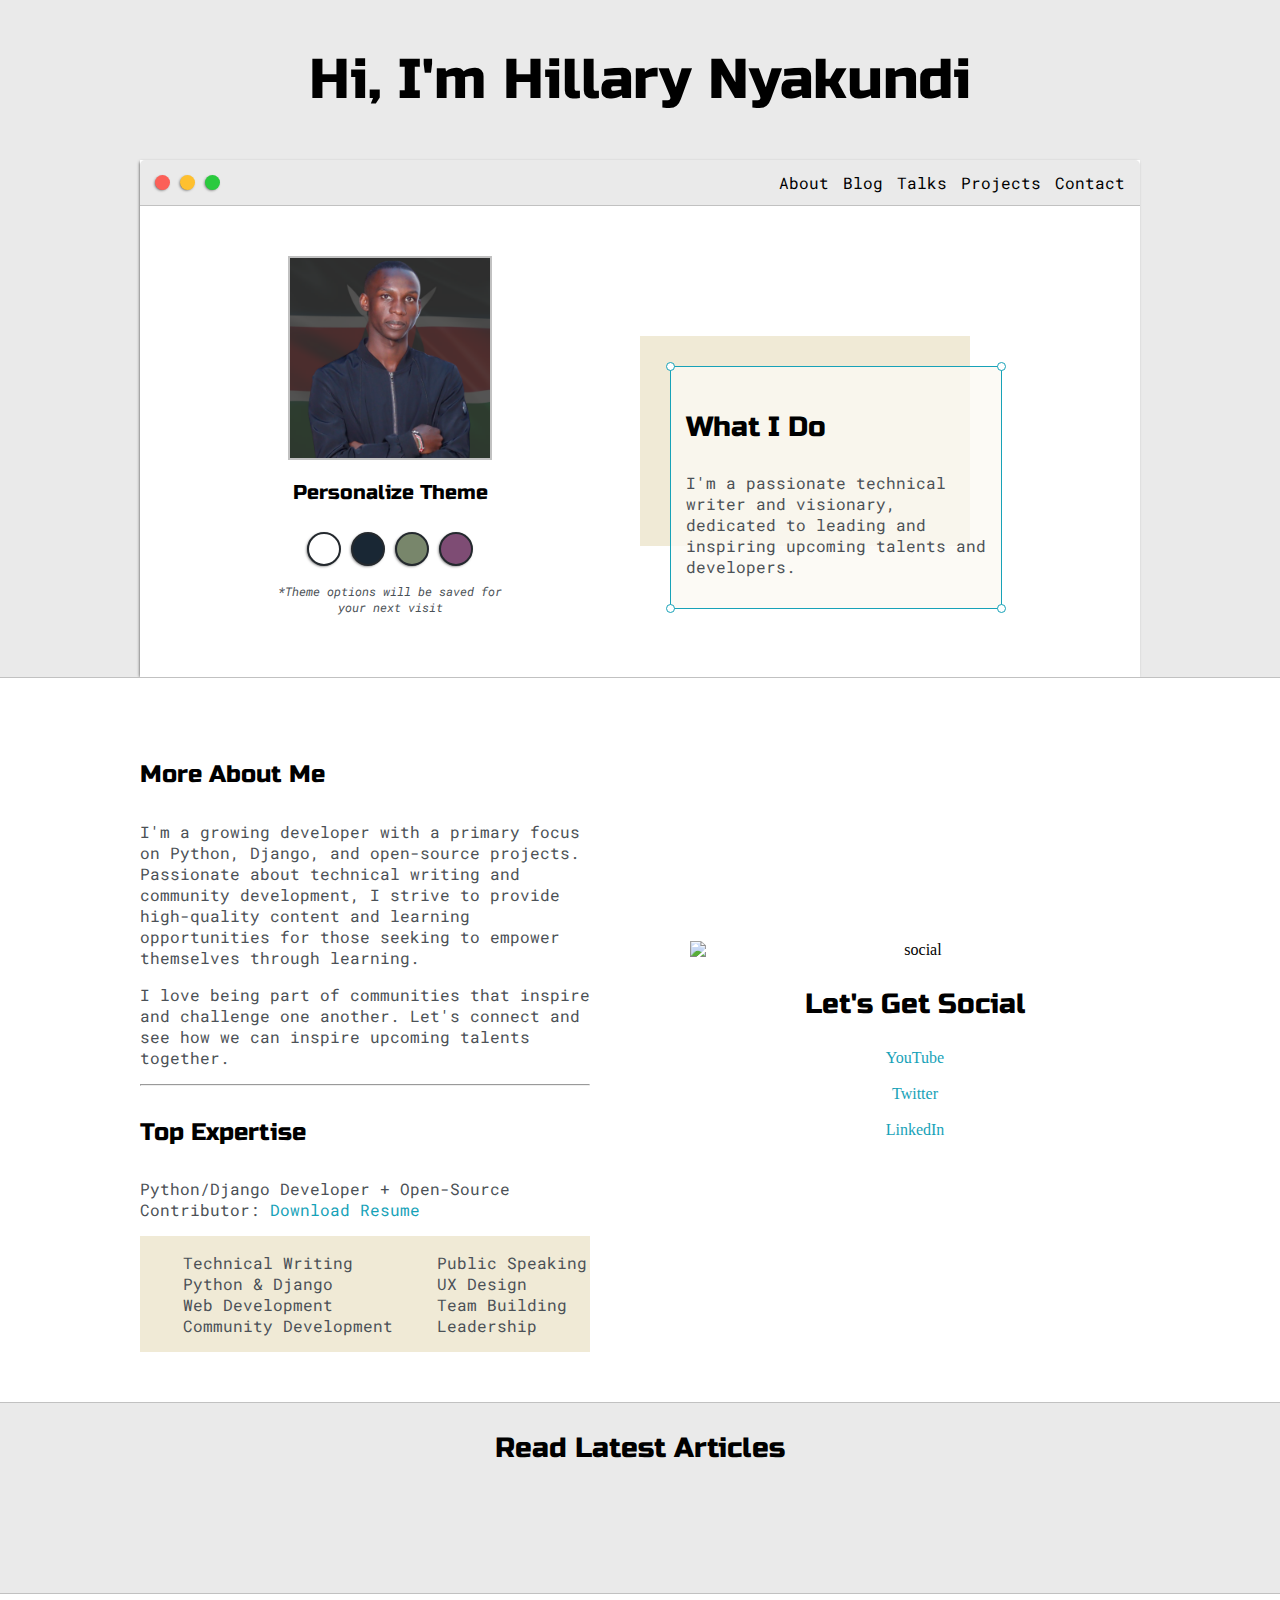
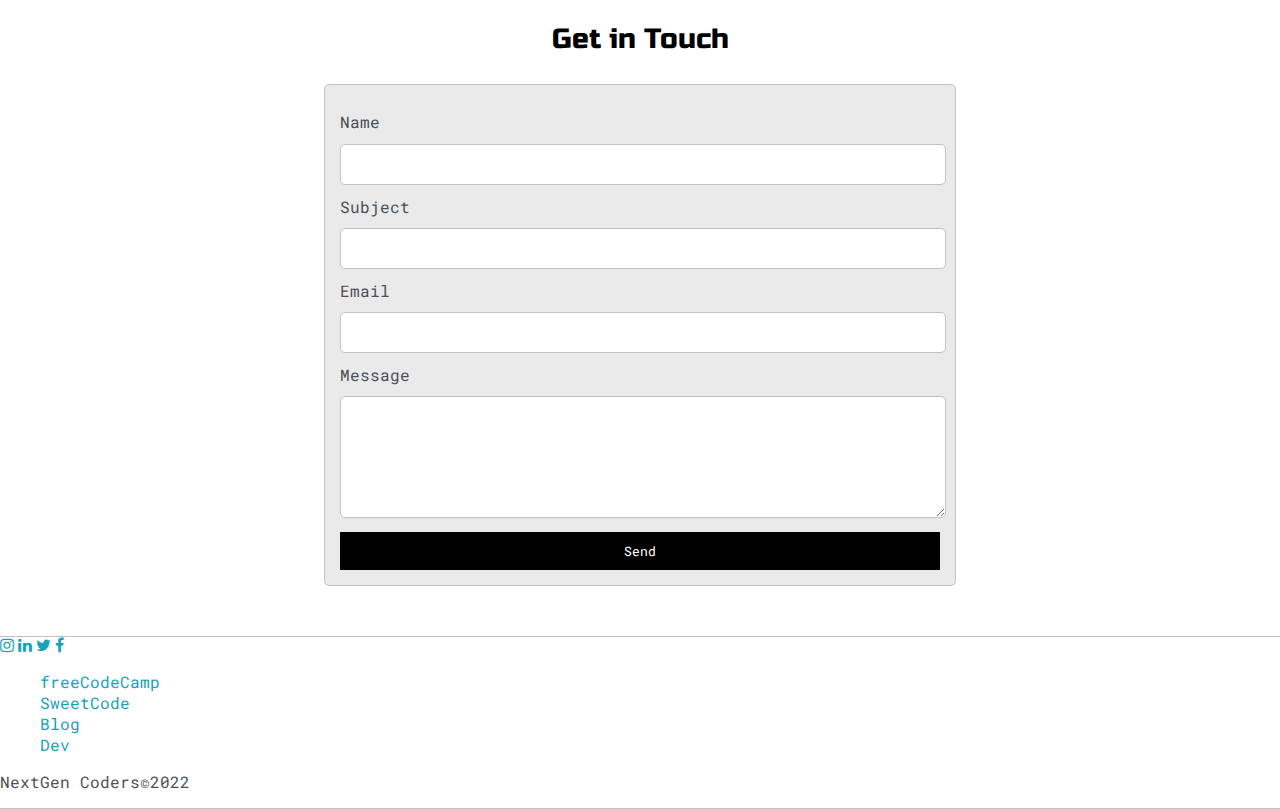
==== commit 8ce54b86: "Added latest articles script" ====
--- a/index.html
+++ b/index.html
@@ -45,12 +45,13 @@
             <ul id="navigation">
               <li><a href="#about-me">About</a></li>
               <li><a href="https://larymak.hashnode.dev/">Blog</a></li>
+              <li><a href="#">Talks</a></li>
               <li><a href="post.html">Projects</a></li>
               <li><a href="#contact">Contact</a></li>
             </ul>
           </div>
           <div class="left-column">
-            <img id="profile-pik" src="images/avatar.jpg" alt="larymak" />
+            <img id="profile-pik" src="images/lary.png" alt="larymak" />
             <h5 style="text-align: center; line-height: 0">
               Personalize Theme
             </h5>
@@ -84,7 +85,7 @@
       </div>
     </section>
 
-    <section class="s2">
+    <!-- <section class="s2">
       <div class="main-container">
         <div class="about-wrapper">
           <div class="about-me">
@@ -99,13 +100,6 @@
               I'm a passionate technical writer and visionary, dedicated to leading and inspiring upcoming talents and developers. I love being part of minds that give back to the community. Open-Source contribution and community development are my greatest passion this enables me to provide high-quality content and learning opportunities for all who wants to empower themselves through learning. 
 
               I am always looking forward to being challenged and challenging others. Being part of different communities helps to think outside the box, and seeing how everyone is uniquely skilled is what motivates me more. Let's connect and see how we can inspire upcoming talents together.
-
-              <!--Coding on Python and Open-Source contribution has always been my
-              dream. Mainly to help companies to build complex application and
-              systems to serve a large group of users with the help python and
-              other modern technologies. I am a big fun of giving back to the
-              community, mainly through sharing knowledge via technical
-              articles.-->
             </p>
 
             <hr />
@@ -157,78 +151,58 @@
           </div>
         </div>
       </div>
-    </section>
-
+    </section> -->
+    <section class="s2">
+      <div class="main-container">
+        <div class="about-wrapper">
+          <div class="about-me">
+            <h4 id="about-me">More About Me</h4>
+            <p>
+              I'm a growing developer with a primary focus on Python, Django, and open-source projects. Passionate about technical writing and community development, I strive to provide high-quality content and learning opportunities for those seeking to empower themselves through learning.
+            </p>
+            <p>
+              I love being part of communities that inspire and challenge one another. Let's connect and see how we can inspire upcoming talents together.
+            </p>
+            <hr />
+            <h4>Top Expertise</h4>
+            <p>
+              Python/Django Developer + Open-Source Contributor: <a target="_blank" href="./images/Hillary_Nyakundi_Resume.pdf" download>Download Resume</a>
+            </p>
+            <div id="skills">
+              <ul>
+                <li>Technical Writing</li>
+                <li>Python & Django</li>
+                <li>Web Development</li>
+                <li>Community Development</li>
+              </ul>
+              <ul>
+                <li>Public Speaking</li>
+                <li>UX Design</li>
+                <li>Team Building</li>
+                <li>Leadership</li>
+              </ul>
+            </div>
+          </div>
+          <div class="social-links">
+            <img id="social-image" src="images/cover.png" alt="social" />
+            <h3>Let's Get Social</h3>
+            <a target="_blank" href="https://www.youtube.com/channel/UCrT1ARRZfLOuf6nc_97eXEg">YouTube</a>
+            <br />
+            <a target="_blank" href="https://twitter.com/larymak1">Twitter</a>
+            <br />
+            <a target="_blank" href="https://www.linkedin.com/in/hillary-nyakundi-3a64b11ab/">LinkedIn</a>
+          </div>
+        </div>
+      </div>
+    </section>
+    
     <section class="s1">
       <div class="main-container">
         <h3 style="text-align: center">Read Latest Articles</h3>
-        <div class="post-wrapper">
-          <div>
-            <div class="post">
-              <img
-                class="thumbnail"
-                src="https://res.cloudinary.com/practicaldev/image/fetch/s--OMo90_UG--/c_imagga_scale,f_auto,fl_progressive,h_420,q_auto,w_1000/https://dev-to-uploads.s3.amazonaws.com/uploads/articles/w7ato6w4gfqwnatm37nn.png" alt="post"
-              />
-              <div class="post-preview">
-                <h6 class="post-title">
-                  Python Beginners Guide - Conditional Statements
-                </h6>
-                <p class="post-intro">
-                  Conditional statements also known as decision making
-                  statements. They are used to determine if given condition is
-                  true or false...
-                </p>
-                <a
-                  href="https://dev.to/larymak/python-beginners-guide-conditional-statements-1kj1"
-                  >Read More</a
-                >
-              </div>
-            </div>
-          </div>
-
-          <div>
-            <div class="post">
-              <img
-                class="thumbnail"
-                src="https://www.freecodecamp.org/news/content/images/size/w300/2021/04/uide-to-writting-a-good-readme-file--1-.png" alt="post"
-              />
-              <div class="post-preview">
-                <h6 class="post-title">
-                  How to Write a Good README File for Your GitHub Project
-                </h6>
-                <p class="post-intro">
-                  It is also important to note that a good README will help you
-                  stand out among the large crowd of developers who put their
-                  work on GitHub.
-                </p>
-                <a href="https://www.freecodecamp.org/news/author/larymak/"
-                  >Read More</a
-                >
-              </div>
-            </div>
-          </div>
-
-          <div>
-            <div class="post">
-              <img
-                class="thumbnail"
-                src="https://sweetcode.io/wp-content/uploads/2022/01/Hillary-Nyakundi-Intro-to-the-Dockerfile-Components-1-990x354.png" alt="post"
-              />
-              <div class="post-preview">
-                <h6 class="post-title">Intro to the Dockerfile Components</h6>
-                <p class="post-intro">
-                  We can consider Dockerfile as a recipe for an image.
-                </p>
-                <a
-                  href="https://sweetcode.io/intro-to-the-dockerfile-components/"
-                  >Read More</a
-                >
-              </div>
-            </div>
-          </div>
-        </div>
-      </div>
-    </section>
+        <div class="post-wrapper"></div>
+      </div>
+    </section>
+    
 
     <section class="s2">
       <div class="main-container">
@@ -296,5 +270,6 @@
       </div>
     </section>
     <script type="text/javascript" src="script.js"></script>
+    <script type="text/javascript" src="main.js"></script>
   </body>
 </html>
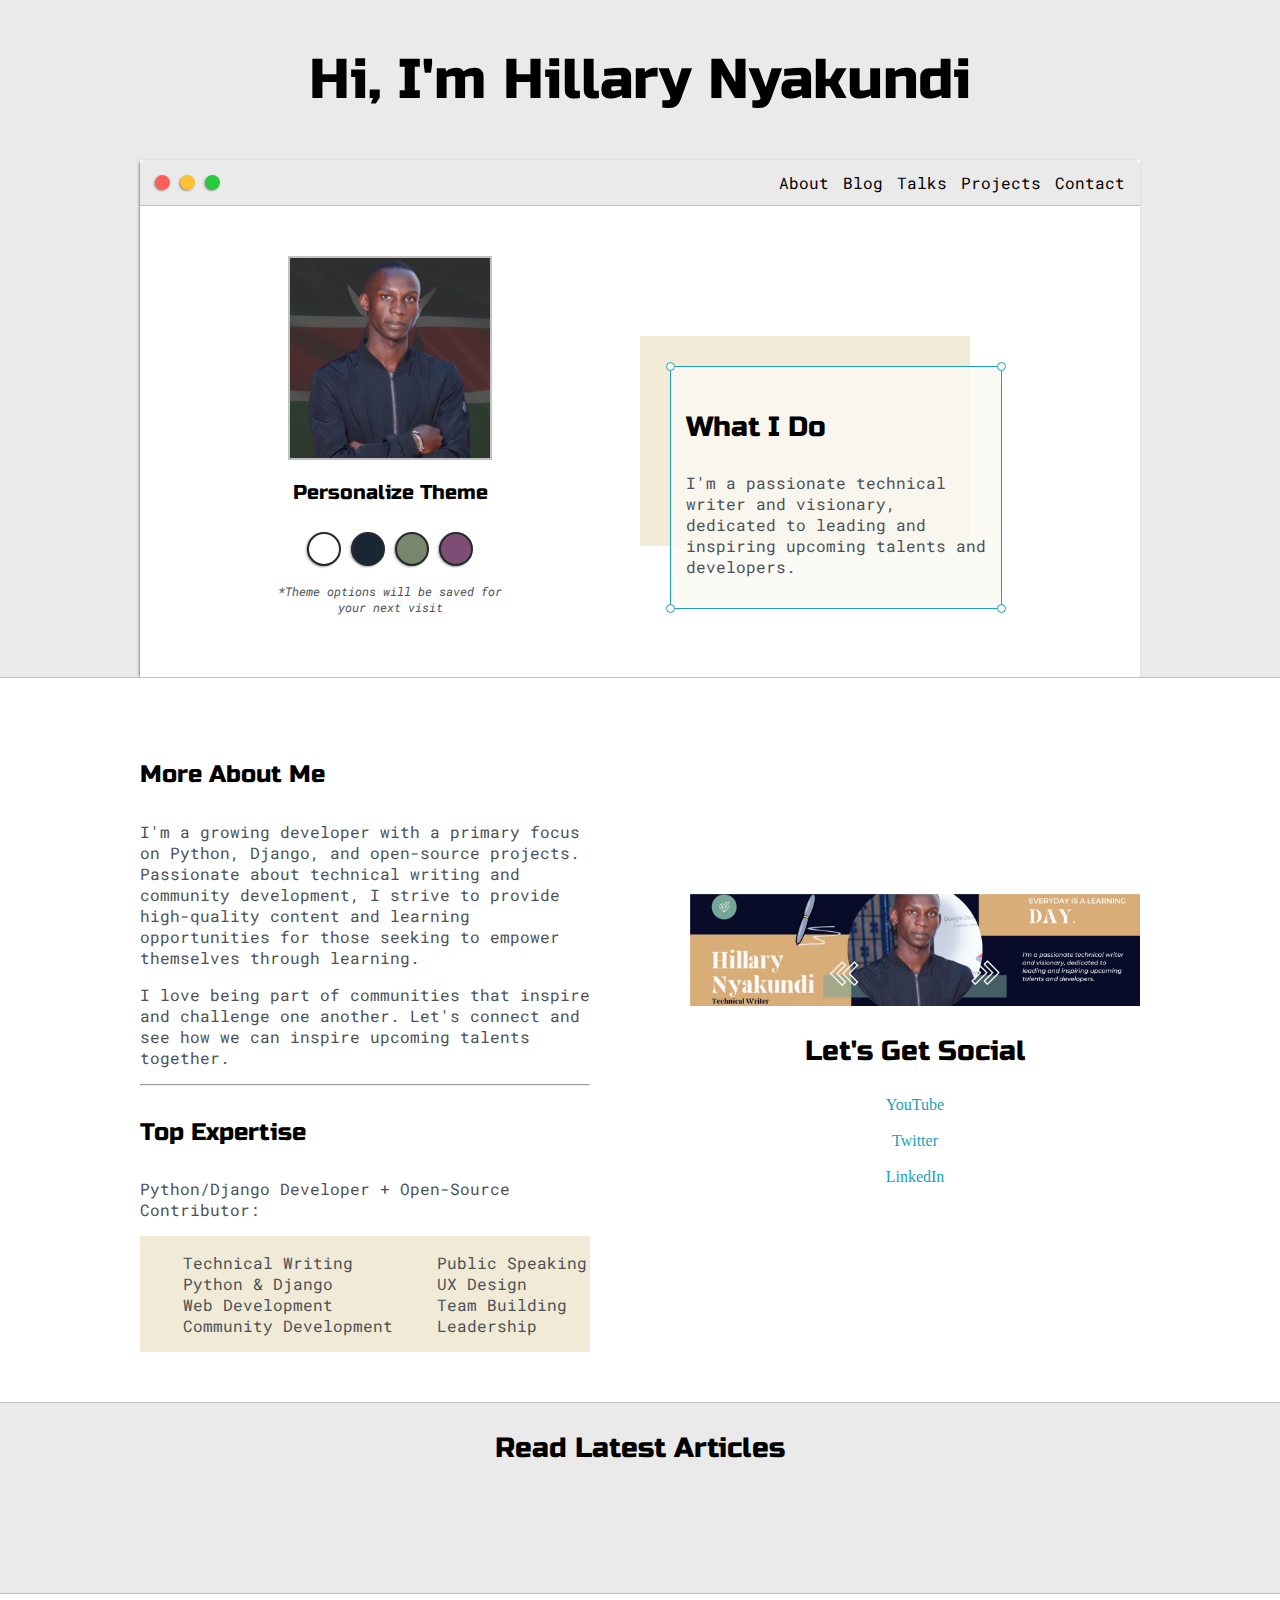
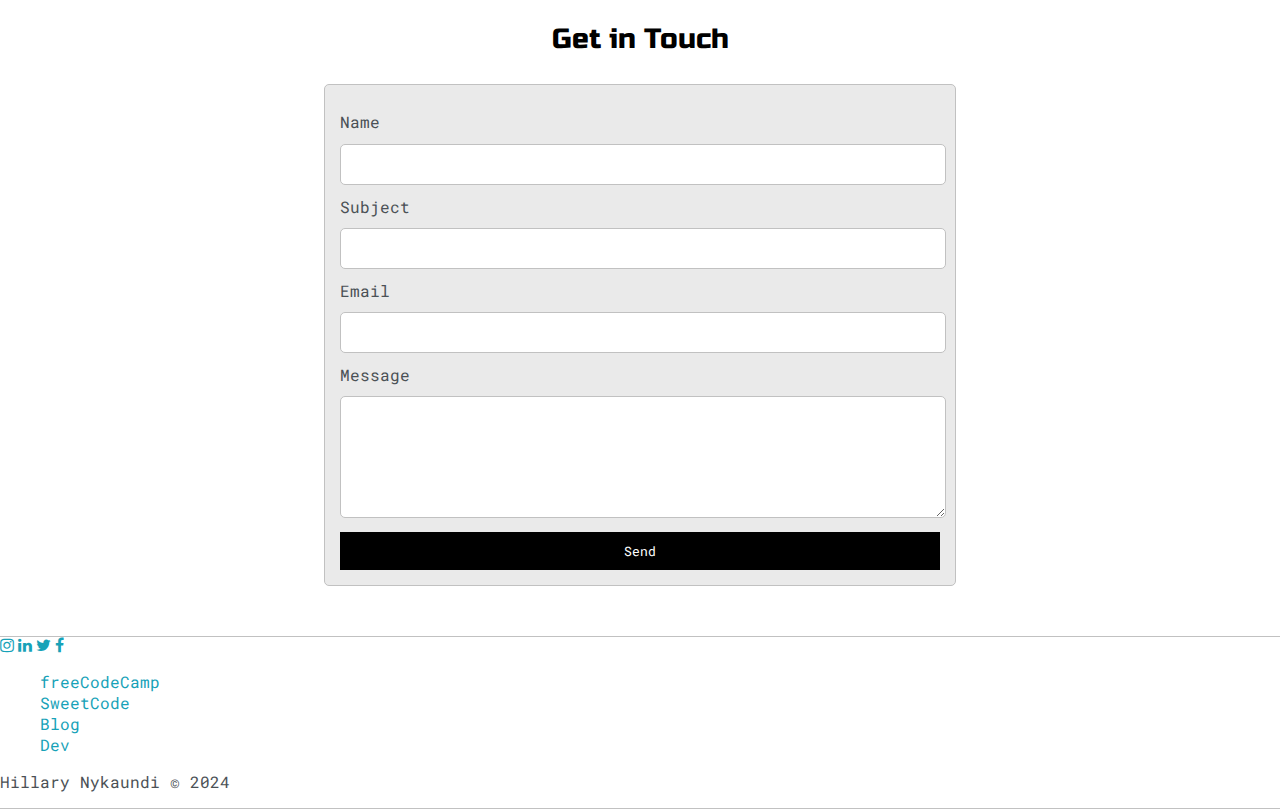
==== commit 8c2a4111: "Improvement on looks and feel" ====
--- a/index.html
+++ b/index.html
@@ -45,7 +45,7 @@
             <ul id="navigation">
               <li><a href="#about-me">About</a></li>
               <li><a href="https://larymak.hashnode.dev/">Blog</a></li>
-              <li><a href="#">Talks</a></li>
+              <li><a href="./talks.html">Talks</a></li>
               <li><a href="post.html">Projects</a></li>
               <li><a href="#contact">Contact</a></li>
             </ul>
@@ -166,7 +166,7 @@
             <hr />
             <h4>Top Expertise</h4>
             <p>
-              Python/Django Developer + Open-Source Contributor: <a target="_blank" href="./images/Hillary_Nyakundi_Resume.pdf" download>Download Resume</a>
+              Python/Django Developer + Open-Source Contributor: <a target="_blank" href="" download></a>
             </p>
             <div id="skills">
               <ul>
@@ -184,7 +184,7 @@
             </div>
           </div>
           <div class="social-links">
-            <img id="social-image" src="images/cover.png" alt="social" />
+            <img id="social-image" src="images/cover-image.jpg" alt="social" />
             <h3>Let's Get Social</h3>
             <a target="_blank" href="https://www.youtube.com/channel/UCrT1ARRZfLOuf6nc_97eXEg">YouTube</a>
             <br />
@@ -265,7 +265,7 @@
               <a href="https://dev.to/larymak">Dev</a>
             </li>
           </ul>
-          <p class="copyright">NextGen Coders©2022</p>
+          <p class="copyright">Hillary Nykaundi © 2024</p>
         </footer>
       </div>
     </section>
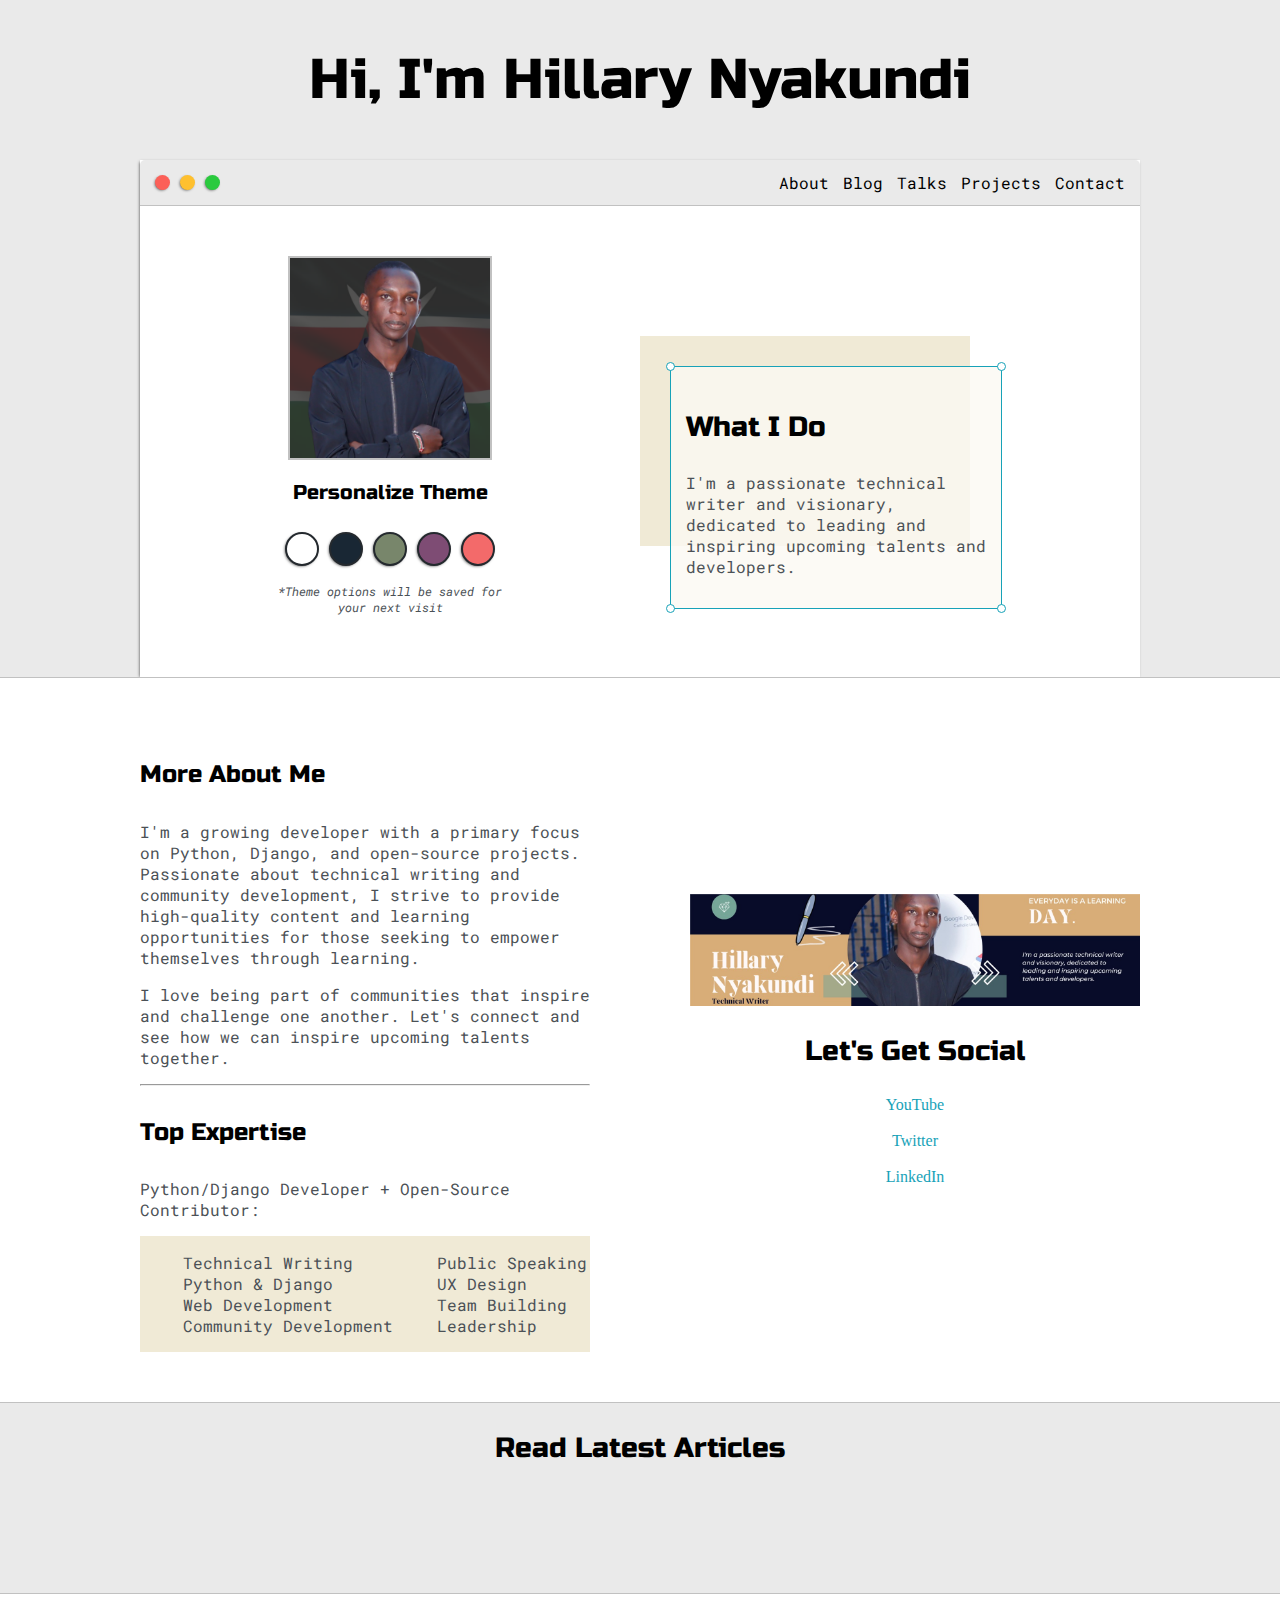
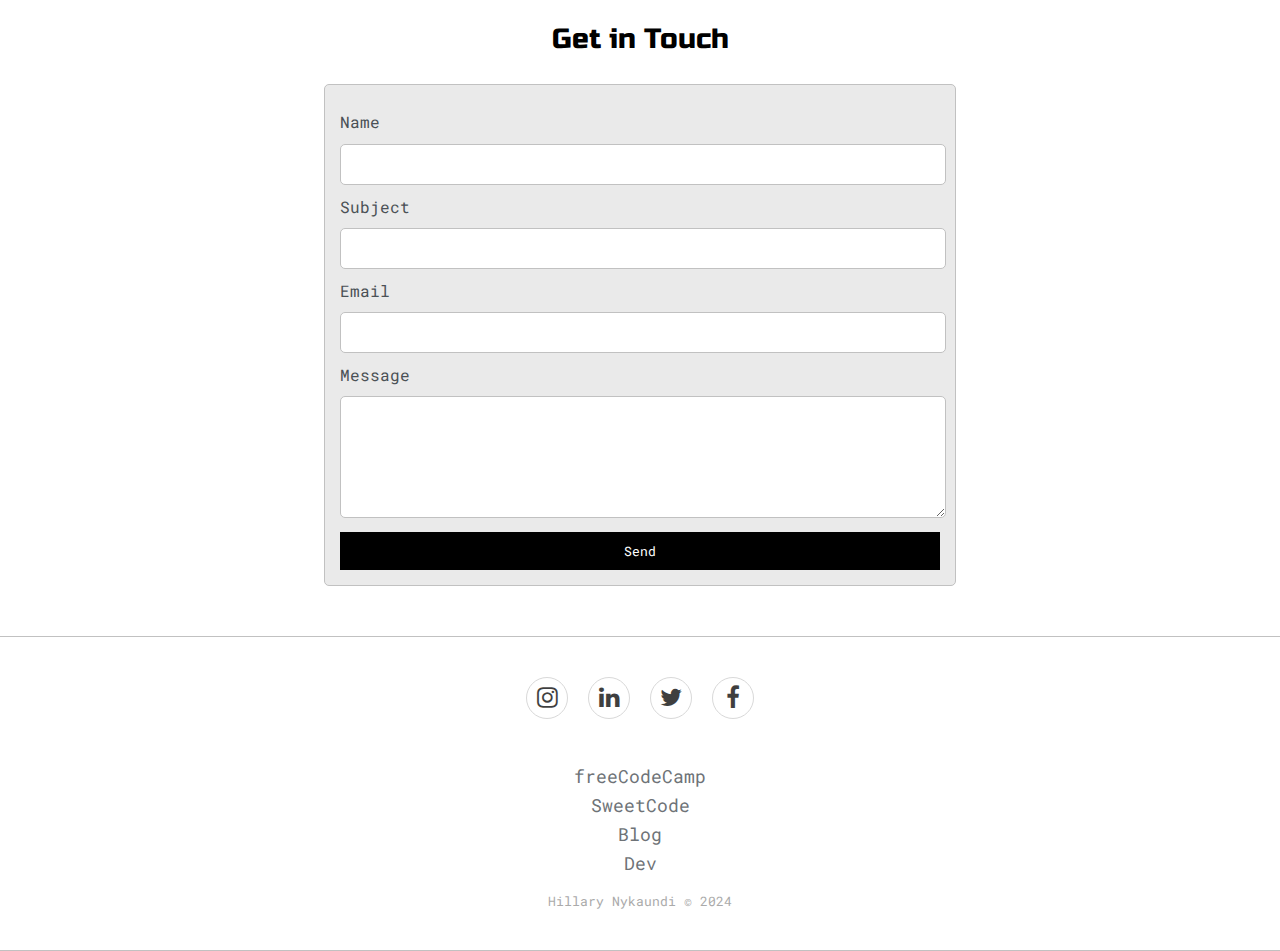
==== commit 29e0fa91: "Merge f08ca6fa442f7525b9cc589e7c2ac2da02a38e13 into 8c2a41114fe3b94bc57dae1ef26c8b314c8546c5" ====
--- a/index.html
+++ b/index.html
@@ -61,6 +61,7 @@
               <div data-mode="blue" id="blue-mode" class="theme-dot"></div>
               <div data-mode="green" id="green-mode" class="theme-dot"></div>
               <div data-mode="purple" id="purple-mode" class="theme-dot"></div>
+              <div data-mode="red" id="red-mode" class="theme-dot"></div>
             </div>
             <p id="settings-note">
               *Theme options will be saved for<br />
--- a/default.css
+++ b/default.css
@@ -196,6 +196,9 @@
 #purple-mode{
 	background-color: #7e4c74;
 }
+#red-mode {
+	background-color: #f36a6a;
+}
 
 #settings-note{
 	font-size: 12px;
@@ -309,6 +312,9 @@
 .post-intro{
 	color: #4b5156;
 	font-size: 14px;
+	white-space: nowrap;
+    overflow: hidden !important;
+    text-overflow: ellipsis;
 }
 
 .thumbnail{
@@ -376,4 +382,63 @@
 	.right-column{
 		justify-content: center;
 	}
-}+}
+/*------Footer------*/
+.footer-basic {
+	padding:40px 0;
+  }
+  
+  .footer-basic ul {
+	padding:0;
+	list-style:none;
+	text-align:center;
+	font-size:18px;
+	line-height:1.6;
+	margin-bottom:0;
+  }
+  
+  .footer-basic li {
+	padding:0 10px;
+  }
+  
+  .footer-basic ul a {
+	color:inherit;
+	text-decoration:none;
+	opacity:0.8;
+  }
+  
+  .footer-basic ul a:hover {
+	opacity:1;
+  }
+  
+  .footer-basic .social {
+	text-align:center;
+	padding-bottom:25px;
+  }
+  
+  .footer-basic .social > a {
+	font-size:24px;
+	width:40px;
+	height:40px;
+	line-height:40px;
+	display:inline-block;
+	text-align:center;
+	border-radius:50%;
+	border:1px solid #ccc;
+	margin:0 8px;
+	color:inherit;
+	opacity:0.75;
+  }
+ 
+  .footer-basic .social > a:hover {
+	opacity:0.9;
+  }
+  
+  .footer-basic .copyright {
+	margin-top:15px;
+	text-align:center;
+	font-size:13px;
+	color:#aaa;
+	margin-bottom:0;
+  }
+  